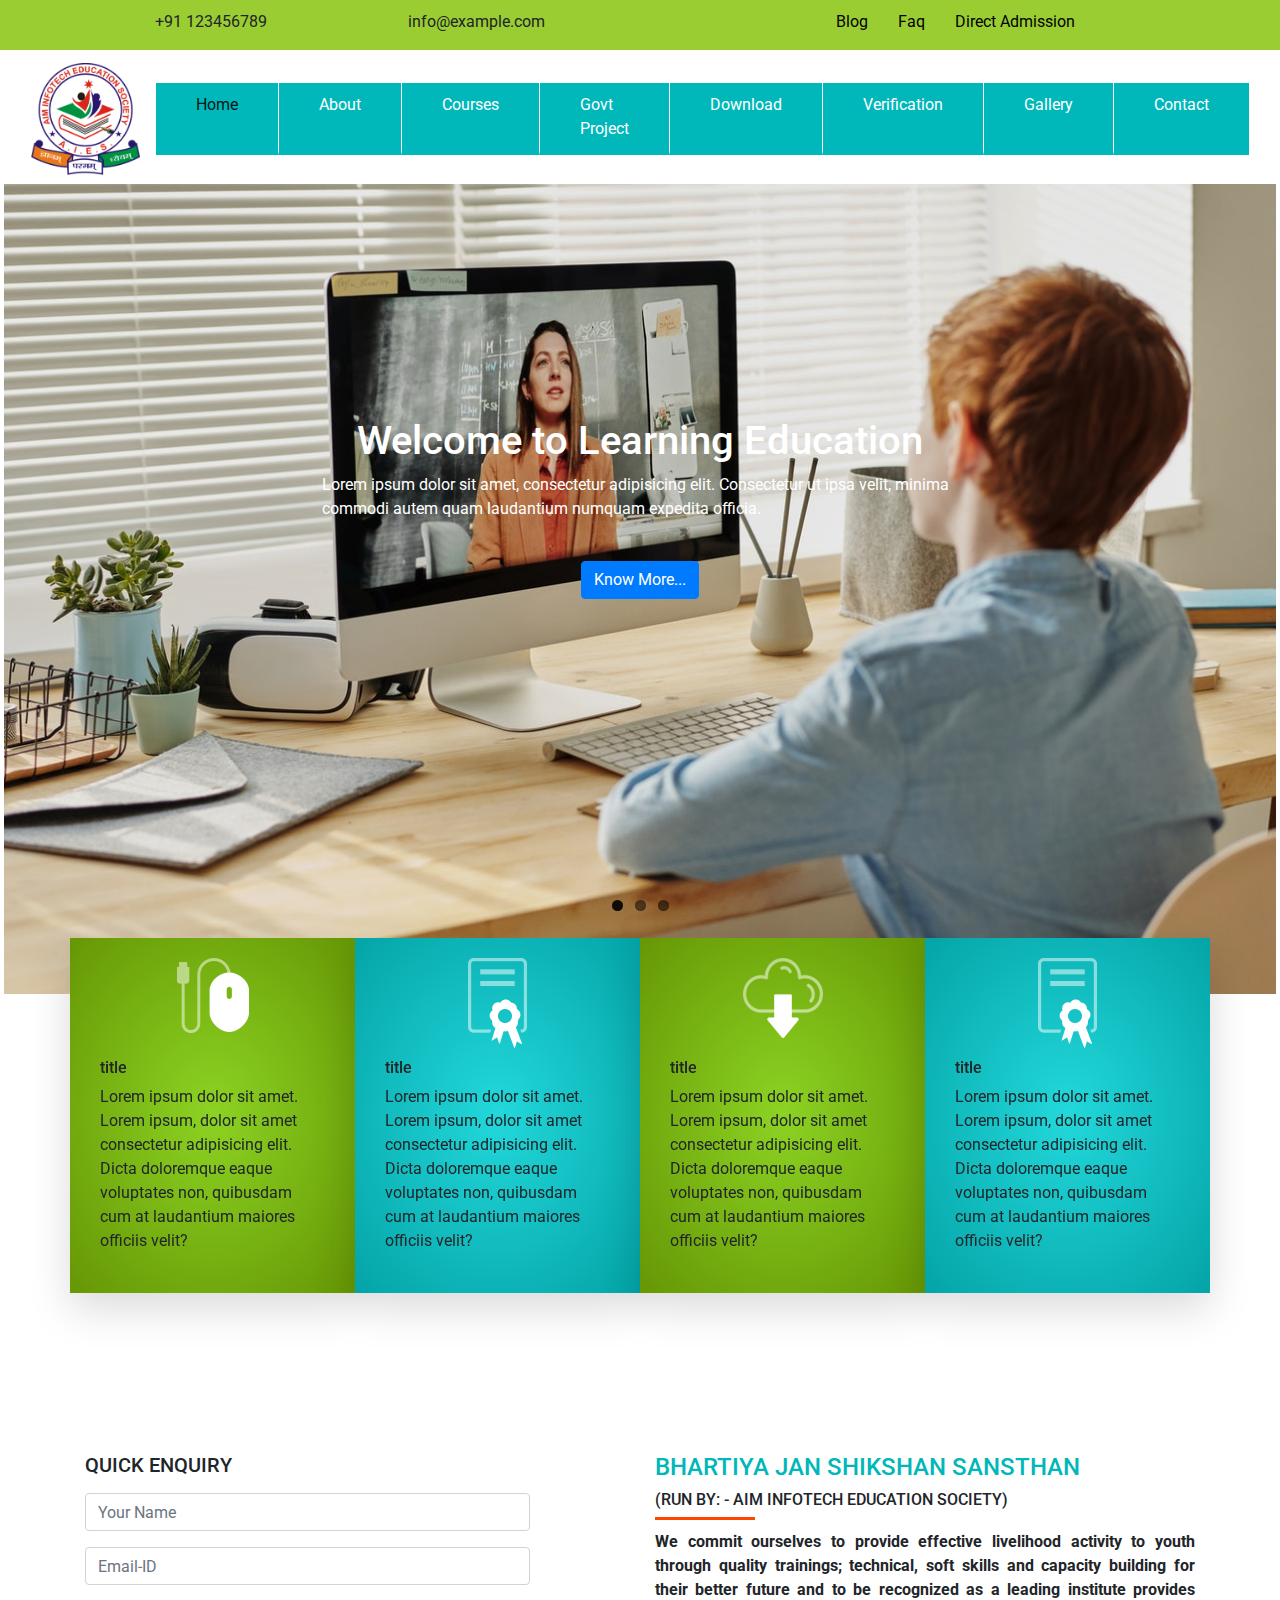
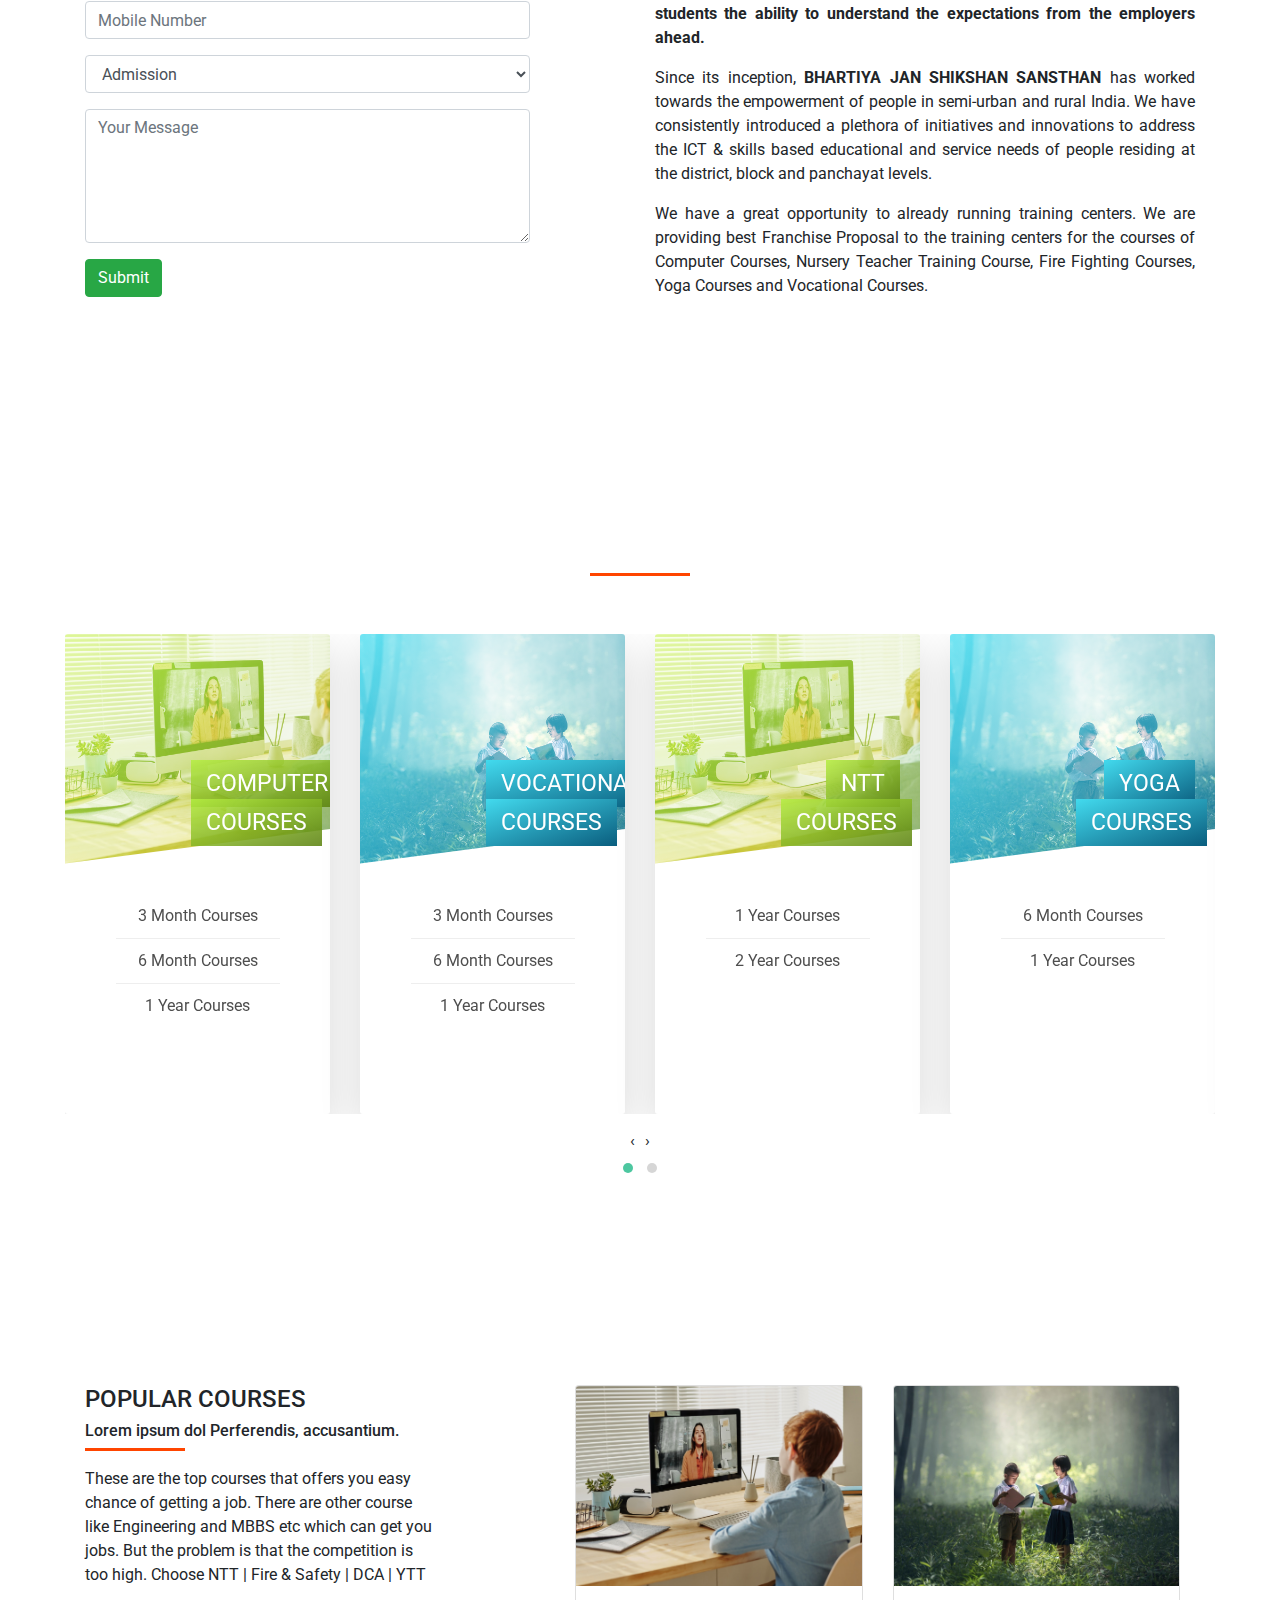
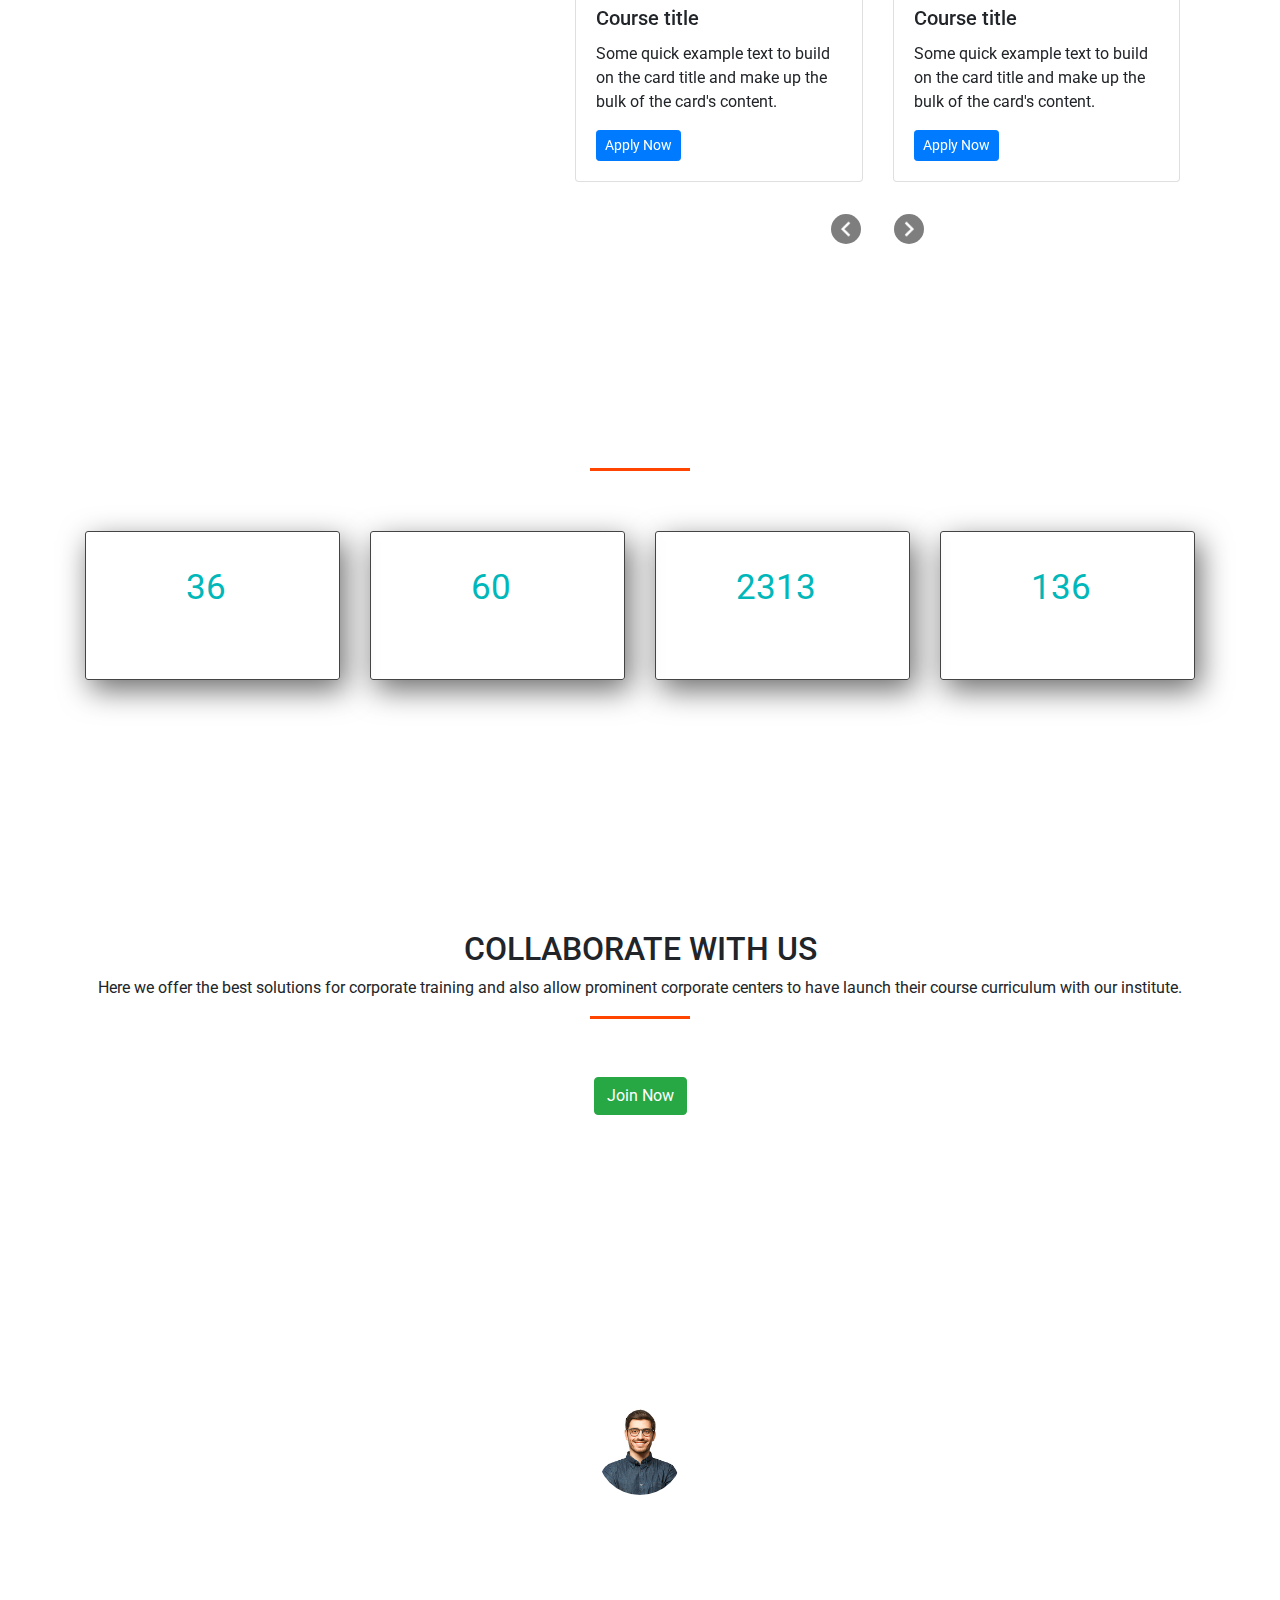
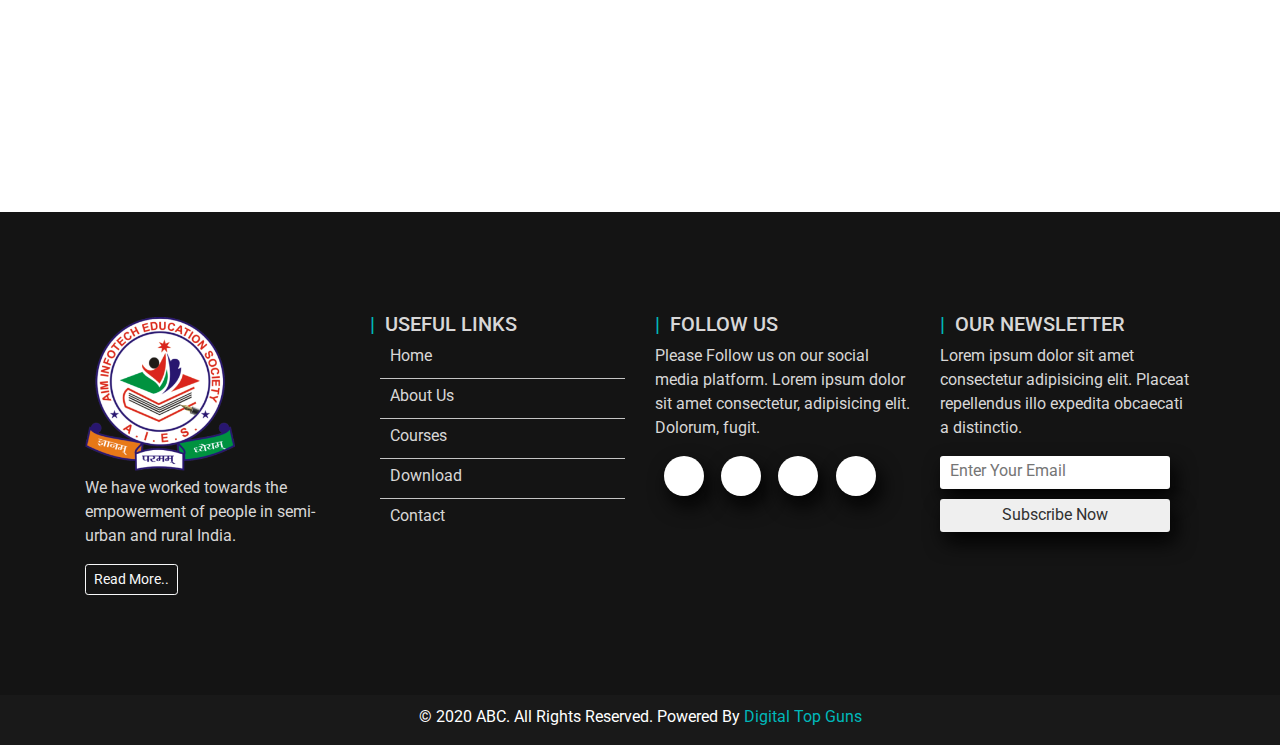
==== index.html @ edcca6ad "change file index.php to index.html" ====
<!DOCTYPE html>
<html lang="en">

<head>
    <meta charset="UTF-8">
    <meta name="viewport" content="width=device-width, initial-scale=1.0">
    <title>Education online learning</title>

    <link rel="stylesheet" href="https://cdnjs.cloudflare.com/ajax/libs/font-awesome/5.9.0/css/all.min.css" integrity="sha512-q3eWabyZPc1XTCmF+8/LuE1ozpg5xxn7iO89yfSOd5/oKvyqLngoNGsx8jq92Y8eXJ/IRxQbEC+FGSYxtk2oiw==" crossorigin="anonymous" />
    <link href="https://fonts.googleapis.com/css2?family=Roboto:wght@400;500;700&display=swap" rel="stylesheet">
    <link rel="stylesheet" href="https://stackpath.bootstrapcdn.com/bootstrap/4.5.2/css/bootstrap.min.css" integrity="sha384-JcKb8q3iqJ61gNV9KGb8thSsNjpSL0n8PARn9HuZOnIxN0hoP+VmmDGMN5t9UJ0Z" crossorigin="anonymous">
    <link rel="stylesheet" href="css/flexslider.css">
    <link rel="stylesheet" href="css/owl.carousel.min.css">
    <link rel="stylesheet" href="css/owl.theme.green.min.css">
    <link rel="stylesheet" href="css/style.css">


</head>

<body>

    <div class="container-fluid">
        <div class="row">

            <div class="top_menu">
                <div class="contact_box">
                    <div class="contact_details">
                        <h6><i class="fas fa-mobile-alt"></i></h6>
                        <p>+91 123456789</p>
                    </div>

                    <div class="contact_details">
                        <h6><i class="far fa-envelope"></i></h6>
                        <p>info@example.com</p>
                    </div>
                </div>
                <div class="right_side">
                    <ul class="top_menu_links">
                        <li class="top_menu_link"><a href="#">Blog</a></li>
                        <li class="top_menu_link"><a href="#">Faq</a></li>
                        <li class="top_menu_link"><a href="#">Direct Admission</a></li>
                        <!-- <li class="top_menu_link"><a href="#">Login</a></li> -->
                    </ul>
                </div>
            </div>
        </div>


    </div>
    <!-- 
<div class="container">

    <div class="row">
        <div class="main_menu">
            <nav class="navbar ">
                <a class="navbar-brand" href="index.php">
                    <img src="./images/logo/logo.png" width="250px" alt="logo" class="img-fluid" loading="lazy">
                </a>
            </nav>

            <div class="contact_box">
                <div class="contact_details">
                    <h6><i class="fas fa-mobile-alt"></i></h6>
                    <p>+91 123456789</p>
                </div>

                <div class="contact_details">
                    <h6><i class="far fa-envelope"></i></h6>
                    <p>info@example.com</p>
                </div>
            </div>
        </div>
    </div>
</div> -->

    <!-- nav menu start -->
    <div class="container-fluid">

        <div class="navbar-wrap">
            <nav id="navbar_top" class="navbar pb-0 navbar-expand-lg navbar-light">
                <div class="navbar_top_logo">
                    <a class="navbar-brand" href="index.html">
                        <img src="./images/logo/logo.png" width="130px" alt="logo" class="img-fluid" loading="lazy">
                    </a>
                </div>
                <button class="navbar-toggler" type="button" data-toggle="collapse" data-target="#navbarSupportedContent1" aria-controls="navbarSupportedContent" aria-expanded="false" aria-label="Toggle navigation">
                    <span class="navbar-toggler-icon"></span>
                </button>

                <div class="collapse navbar-collapse" id="navbarSupportedContent1">
                    <ul class="navbar-nav mx-auto nav_menu">
                        <li class="nav-item active">
                            <a class="nav-link" href="index.html">Home</a>
                        </li>
                        <li class="nav-item">
                            <a class="nav-link" href="about.html">About</a>
                        </li>

                        <li class="nav-item">
                            <a class="nav-link" href="#">Courses</a>
                        </li>
                        <li class="nav-item">
                            <a class="nav-link" href="#">Govt Project</a>
                        </li>
                        <li class="nav-item">
                            <a class="nav-link" href="#">Download</a>
                        </li>
                        <li class="nav-item">
                            <a class="nav-link" href="#">Verification</a>
                        </li>
                        <li class="nav-item">
                            <a class="nav-link" href="#">Gallery</a>
                        </li>
                        <li class="nav-item">
                            <a class="nav-link" href="#">Contact</a>
                        </li>


                    </ul>

                </div>
            </nav>
        </div>


    </div>
    <!-- nav menu end -->



    <!-- Slider start -->

    <div class="container-fluid">
        <div class="row">
            <div class="slider_container">
                <!-- Place somewhere in the <body> of your page -->
                <div class="flexslider">
                    <ul class="slides">
                        <li>
                            <img src="images/pic1.jpg" class="img-fluid" loading="lazy" />
                            <div class="slider_content_box">
                                <h1>Welcome to Learning Education</h1>
                                <p>Lorem ipsum dolor sit amet, consectetur adipisicing elit. Consectetur ut ipsa velit, minima commodi autem quam laudantium numquam expedita officia.</p>
                                <a href="#" class="btn btn-primary mt-4">Know More...</a>
                            </div>
                        </li>
                        <li>
                            <img src="images/pic2.jpg" class="img-fluid" loading="lazy" />
                            <div class="slider_content_box">
                                <h1>Second Slide</h1>
                                <p>Lorem ipsum dolor sit amet, consectetur adipisicing elit. Consectetur ut ipsa velit, minima commodi autem quam laudantium numquam expedita officia.</p>
                                <a href="#" class="btn btn-primary mt-4">Know More...</a>
                            </div>
                        </li>
                        <li>
                            <img src="images/pic3.jpg" class="img-fluid" loading="lazy" />
                            <div class="slider_content_box">
                                <h1>Third Slide</h1>
                                <p>Lorem ipsum dolor sit amet, consectetur adipisicing elit. Consectetur ut ipsa velit, minima commodi autem quam laudantium numquam expedita officia.</p>
                                <a href="#" class="btn btn-primary mt-4">Know More...</a>
                            </div>
                        </li>
                    </ul>
                </div>


            </div>

        </div>
    </div>

    <!-- slider end -->


    <!-- feature section start -->
    <div class="feature_section">
        <div class="container">
            <div class="row">
                <div class="col-md-3 box box-1">
                    <div class="icon"><img src="images/icon/pic-1.png" alt="" class="img-fluid" loading="lazy"></div>
                    <div class="content">
                        <h6>title</h6>
                        <p>Lorem ipsum dolor sit amet. Lorem ipsum, dolor sit amet consectetur adipisicing elit. Dicta doloremque eaque voluptates non, quibusdam cum at laudantium maiores officiis velit?</p>

                    </div>
                    <div class="button"></div>
                </div>
                <div class="col-md-3 box box-2">
                    <div class="icon"><img src="images/icon/pic-3.png" alt="" class="img-fluid" loading="lazy"></div>
                    <div class="content">
                        <h6>title</h6>
                        <p>Lorem ipsum dolor sit amet. Lorem ipsum, dolor sit amet consectetur adipisicing elit. Dicta doloremque eaque voluptates non, quibusdam cum at laudantium maiores officiis velit?</p>
                    </div>
                </div>
                <div class="col-md-3 box box-3">
                    <div class="icon"><img src="images/icon/pic-2.png" alt="" class="img-fluid" loading="lazy"></div>
                    <div class="content">
                        <h6>title</h6>
                        <p>Lorem ipsum dolor sit amet. Lorem ipsum, dolor sit amet consectetur adipisicing elit. Dicta doloremque eaque voluptates non, quibusdam cum at laudantium maiores officiis velit?</p>
                    </div>
                </div>
                <div class="col-md-3 box box-4">
                    <div class="icon"><img src="images/icon/pic-3.png" alt="" class="img-fluid" loading="lazy"></div>
                    <div class="content">
                        <h6>title</h6>
                        <p>Lorem ipsum dolor sit amet. Lorem ipsum, dolor sit amet consectetur adipisicing elit. Dicta doloremque eaque voluptates non, quibusdam cum at laudantium maiores officiis velit?</p>
                    </div>
                </div>
            </div>
        </div>

    </div>
    <!-- feature section end -->


    <!-- about section start -->
    <div class="about_section">
        <div class="container">
            <div class="row">
                <div class="col-md-5">
                    <h5 class="mb-3">QUICK ENQUIRY</h5>
                    <div>
                        <form action="#">

                            <div class="form-group">
                                <input name="" type="text" id="" class="form-control" placeholder="Your Name" />
                            </div>
                            <div class="form-group">

                                <input name="" type="email" id="" class="form-control" placeholder="Email-ID" />
                            </div>

                            <div class="form-group">

                                <input name="" type="text" id="" class="form-control" placeholder="Mobile Number" />

                            </div>

                            <div class="form-group">
                                <select name="" id="s" class="form-control">
                                    <option value="2">Admission</option>
                                    <option value="1">Franchise</option>
                                    <option value="3">Student</option>
                                    <option value="4">Placements</option>
                                    <option value="5">Others</option>

                                </select>
                            </div>
                            <!-- <div id="ContentPlaceHolder1_UpdatePanel1">

                                <div class="form-group">
                                    <select name="" class="form-control">
                                        <option selected="selected" value="--State Name--">--State Name--</option>
                                        <option value="5">Andaman and Nicobar Island</option>
                                        <option value="6">Arunachal Pradesh</option>
                                        <option value="7">Assam</option>
                                        <option value="8">Bihar</option>
                                        <option value="9">Chandigarh</option>
                                        <option value="10">Chhattisgarh</option>
                                        <option value="11">Dadra and Nagar Haveli</option>
                                        <option value="12">Daman and Diu</option>
                                        <option value="13">Delhi</option>
                                        <option value="14">Goa</option>
                                        <option value="15">Gujarat</option>
                                        <option value="16">Haryana</option>
                                        <option value="17">Himachal Pradesh</option>
                                        <option value="18">Jammu and Kashmir</option>
                                        <option value="19">Jharkhand</option>
                                        <option value="20">Karnataka</option>
                                        <option value="21">Kerala</option>
                                        <option value="22">Lakshadweep</option>
                                        <option value="23">Madhya Pradesh</option>
                                        <option value="24">Maharashtra</option>
                                        <option value="25">Manipur</option>
                                        <option value="26">Meghalaya</option>
                                        <option value="27">Mizoram</option>
                                        <option value="28">Nagaland</option>
                                        <option value="29">Orissa</option>
                                        <option value="30">Pondicherry</option>
                                        <option value="31">Punjab</option>
                                        <option value="32">Rajasthan</option>
                                        <option value="33">Andhra Pradesh</option>
                                        <option value="34">Tamil Nadu</option>
                                        <option value="35">Tripura</option>
                                        <option value="36">Uttar Pradesh</option>
                                        <option value="37">Uttarakhand</option>
                                        <option value="38">West Bengal</option>
                                        <option value="39">Sikkim</option>
                                        <option value="40">Telangana</option>
                                        <option value="41">Other</option>

                                    </select>
                                </div>


                            </div> -->
                            <!-- <div class="form-group">
                                <textarea name="" rows="2" cols="20" id="" class="form-control" placeholder="Address Detail"></textarea>
                            </div> -->
                            <div class="form-group">
                                <textarea name="" rows="5" cols="20" id="" class="form-control" placeholder="Your Message"></textarea>
                            </div>

                            <input type="submit" name="" value="Submit" class="btn btn-success" />


                        </form>

                    </div>
                </div>

                <div class="col-md-6 offset-md-1">
                    <h4 class="about__main_title">BHARTIYA JAN SHIKSHAN SANSTHAN</h4>
                    <h6>(RUN BY: - AIM INFOTECH EDUCATION SOCIETY)</h6>
                    <div class="dash"></div>
                    <p class="text-justify font-weight-bold">We commit ourselves to provide effective livelihood activity to youth through quality trainings; technical, soft skills and capacity building for their better future and to be recognized as a leading institute provides students the ability to understand the expectations from the employers ahead.</p>
                    <p class="text-justify">Since its inception,<strong> BHARTIYA JAN SHIKSHAN SANSTHAN </strong> has worked towards the empowerment of people in semi-urban and rural India. We have consistently introduced a plethora of initiatives and innovations to address the ICT & skills based educational and service needs of people residing at the district, block and panchayat levels.</p>
                    <p class="text-justify">We have a great opportunity to already running training centers. We are providing best Franchise Proposal to the training centers for the courses of Computer Courses, Nursery Teacher Training Course, Fire Fighting Courses, Yoga Courses and Vocational Courses.</p>
                </div>
            </div>
        </div>
    </div>


    <!-- about section End -->

    <!-- course section start -->


    <div class="course_section">
        <div class="container-fluid">
            <div class="row">
                <div class="col-md-12 d-flex justify-content-center align-items-center flex-column">
                    <h2 class="main__heading text-white mb-0">WHAT DO YOU WANT TO STUDY?</h2>
                    <p class="text-white mt-0">Lorem ipsum dolor sit amet consectetur adipisicing elit. Voluptatibus cupiditate ex saepe?</p>
                    <div class="dash"></div>
                </div>
            </div>

            <!-- <div class="row mt-5">
                <div class="col-md-3">
                    <div class="course_card">
                        <div class="course_card__side course_card__side--front">
                            <div class="course_card__picture course_card__picture--1">&nbsp;</div>
                            <h4 class="course_card__heading">
                                <span class="course_card__heading-span course_card__heading--1">Computer Courses</span>
                            </h4>
                            <div class="course_card__details">
                                <ul>
                                    <li>3 Month Courses</li>
                                    <li>6 Month Courses</li>
                                    <li>1 Year Courses</li>
                                </ul>
                            </div>
                        </div>
                        <div class="course_card__side course_card__side--back card_1">
                            <div class="course_card__cta">
                                <div class="course_card_price-box">
                                    <p class="course_card_price-only">Fees</p>
                                    <p class="course_card_price-value">Rs 5000</p>
                                </div>
                                <a href="#" class="btn btn-outline-light ">Know more</a>

                            </div>
                        </div>

                    </div>
                </div>

                <div class="col-md-3">
                    <div class="course_card">
                        <div class="course_card__side course_card__side--front">
                            <div class="course_card__picture course_card__picture--2">&nbsp;</div>
                            <h4 class="course_card__heading">
                                <span class="course_card__heading-span course_card__heading--2">Vocational Courses</span>
                            </h4>
                            <div class="course_card__details">
                                <ul>
                                    <li>3 Month Courses</li>
                                    <li>6 Month Courses</li>
                                    <li>1 Year Courses</li>
                                </ul>
                            </div>
                        </div>
                        <div class="course_card__side course_card__side--back card_2">
                            <div class="course_card__cta">
                                <div class="course_card_price-box">
                                    <p class="course_card_price-only">Fees</p>
                                    <p class="course_card_price-value">Rs 6000</p>
                                </div>

                                <a href="#" class="btn btn-outline-light ">Know more</a>
                            </div>
                        </div>

                    </div>
                </div>


                <div class="col-md-3">
                    <div class="course_card">
                        <div class="course_card__side course_card__side--front">
                            <div class="course_card__picture course_card__picture--1">&nbsp;</div>
                            <h4 class="course_card__heading">
                                <span class="course_card__heading-span course_card__heading--1">NTT Courses</span>
                            </h4>
                            <div class="course_card__details">
                                <ul>
                                    <li>1 Year Courses</li>
                                    <li>2 Year Courses</li>
                                </ul>
                            </div>
                        </div>
                        <div class="course_card__side course_card__side--back card_1">
                            <div class="course_card__cta">
                                <div class="course_card_price-box">
                                    <p class="course_card_price-only">Fees</p>
                                    <p class="course_card_price-value">Rs 15000</p>
                                </div>

                                <a href="#" class="btn btn-outline-light ">Know more</a>
                            </div>
                        </div>

                    </div>
                </div>



                <div class="col-md-3">
                    <div class="course_card">
                        <div class="course_card__side course_card__side--front">
                            <div class="course_card__picture course_card__picture--2">&nbsp;</div>
                            <h4 class="course_card__heading">
                                <span class="course_card__heading-span course_card__heading--2">Yoga Courses</span>
                            </h4>
                            <div class="course_card__details">
                                <ul>
                                    <li>6 Month Courses</li>
                                    <li>1 Year Courses</li>
                                </ul>
                            </div>
                        </div>
                        <div class="course_card__side course_card__side--back card_2">
                            <div class="course_card__cta">
                                <div class="course_card_price-box">
                                    <p class="course_card_price-only">Fees</p>
                                    <p class="course_card_price-value">Rs 25000</p>
                                </div>

                                <a href="#" class="btn btn-outline-light ">Know more</a>
                            </div>
                        </div>

                    </div>
                </div>
            </div> -->

            <div class="owl-carousel owl-theme mt-5">
                <div class="course_card item">
                    <div class="course_card__side course_card__side--front">
                        <div class="course_card__picture course_card__picture--1">&nbsp;</div>
                        <h4 class="course_card__heading">
                            <span class="course_card__heading-span course_card__heading--1">Computer Courses</span>
                        </h4>
                        <div class="course_card__details">
                            <ul>
                                <li>3 Month Courses</li>
                                <li>6 Month Courses</li>
                                <li>1 Year Courses</li>
                            </ul>
                        </div>
                    </div>
                    <div class="course_card__side course_card__side--back card_1">
                        <div class="course_card__cta">
                            <div class="course_card_price-box">
                                <p class="course_card_price-only">Fees</p>
                                <p class="course_card_price-value">Rs 5000</p>
                            </div>
                            <a href="#" class="btn btn-outline-light ">Know more</a>

                        </div>
                    </div>

                </div>
                <div class="course_card item">
                    <div class="course_card__side course_card__side--front">
                        <div class="course_card__picture course_card__picture--2">&nbsp;</div>
                        <h4 class="course_card__heading">
                            <span class="course_card__heading-span course_card__heading--2">Vocational Courses</span>
                        </h4>
                        <div class="course_card__details">
                            <ul>
                                <li>3 Month Courses</li>
                                <li>6 Month Courses</li>
                                <li>1 Year Courses</li>
                            </ul>
                        </div>
                    </div>
                    <div class="course_card__side course_card__side--back card_2">
                        <div class="course_card__cta">
                            <div class="course_card_price-box">
                                <p class="course_card_price-only">Fees</p>
                                <p class="course_card_price-value">Rs 6000</p>
                            </div>

                            <a href="#" class="btn btn-outline-light ">Know more</a>
                        </div>
                    </div>

                </div>

                <div class="course_card item">
                    <div class="course_card__side course_card__side--front">
                        <div class="course_card__picture course_card__picture--1">&nbsp;</div>
                        <h4 class="course_card__heading">
                            <span class="course_card__heading-span course_card__heading--1">NTT Courses</span>
                        </h4>
                        <div class="course_card__details">
                            <ul>
                                <li>1 Year Courses</li>
                                <li>2 Year Courses</li>
                            </ul>
                        </div>
                    </div>
                    <div class="course_card__side course_card__side--back card_1">
                        <div class="course_card__cta">
                            <div class="course_card_price-box">
                                <p class="course_card_price-only">Fees</p>
                                <p class="course_card_price-value">Rs 15000</p>
                            </div>

                            <a href="#" class="btn btn-outline-light ">Know more</a>
                        </div>
                    </div>

                </div>



                <div class="course_card item">
                    <div class="course_card__side course_card__side--front">
                        <div class="course_card__picture course_card__picture--2">&nbsp;</div>
                        <h4 class="course_card__heading">
                            <span class="course_card__heading-span course_card__heading--2">Yoga Courses</span>
                        </h4>
                        <div class="course_card__details">
                            <ul>
                                <li>6 Month Courses</li>
                                <li>1 Year Courses</li>
                            </ul>
                        </div>
                    </div>
                    <div class="course_card__side course_card__side--back card_2">
                        <div class="course_card__cta">
                            <div class="course_card_price-box">
                                <p class="course_card_price-only">Fees</p>
                                <p class="course_card_price-value">Rs 25000</p>
                            </div>

                            <a href="#" class="btn btn-outline-light ">Know more</a>
                        </div>
                    </div>

                </div>

                <div class="course_card item">
                    <div class="course_card__side course_card__side--front">
                        <div class="course_card__picture course_card__picture--1">&nbsp;</div>
                        <h4 class="course_card__heading">
                            <span class="course_card__heading-span course_card__heading--1">fire & Safety Courses</span>
                        </h4>
                        <div class="course_card__details">
                            <ul>
                                <li>6 Month Courses</li>
                                <li>1 Year Courses</li>
                            </ul>
                        </div>
                    </div>
                    <div class="course_card__side course_card__side--back card_1">
                        <div class="course_card__cta">
                            <div class="course_card_price-box">
                                <p class="course_card_price-only">Fees</p>
                                <p class="course_card_price-value">Rs 15000</p>
                            </div>

                            <a href="#" class="btn btn-outline-light ">Know more</a>
                        </div>
                    </div>

                </div>
            </div>
        </div>



    </div>
    </div>
    <!-- course section End -->



    <div class="popular_courses_section">

        <div class="container">
            <div class="row">
                <div class="col-md-4">
                    <h4 class="popular_courses_title mb-2">POPULAR COURSES</h4>
                    <h6 class="popular_courses_sub_heading">Lorem ipsum dol Perferendis, accusantium.</h6>
                    <div class="dash"></div>
                    <p class="poular_courses_description mt-3">These are the top courses that offers you easy chance of getting a job. There are other course like Engineering and MBBS etc which can get you jobs. But the problem is that the competition is too high. Choose NTT | Fire & Safety | DCA | YTT</p>
                </div>

                <div class="col-md-7 offset-md-1">
                    <div id="carouselExampleCaptions" class="carousel slide" data-ride="carousel">
                        <ol class="carousel-indicators">
                            <li data-target="#carouselExampleCaptions" data-slide-to="0" class="active"></li>
                            <li data-target="#carouselExampleCaptions" data-slide-to="1"></li>
                            <li data-target="#carouselExampleCaptions" data-slide-to="2"></li>
                        </ol>
                        <div class="carousel-inner">
                            <div class="carousel-item active">


                                <div class="container">
                                    <div class="row">
                                        <div class="col-md-6">
                                            <div class="card">
                                                <img src="images/pic1.jpg" class="card-img-top" alt="...">
                                                <div class="card-body">
                                                    <h5 class="card-title">Course title</h5>
                                                    <p class="card-text">Some quick example text to build on the card title and make up the bulk of the card's content.</p>
                                                    <a href="#" class="btn btn-primary btn-sm">Apply Now</a>
                                                </div>
                                            </div>
                                        </div>
                                        <div class="col-md-6">
                                            <div class="card">
                                                <img src="images/pic2.jpg" class="card-img-top" alt="...">
                                                <div class="card-body">
                                                    <h5 class="card-title">Course title</h5>
                                                    <p class="card-text">Some quick example text to build on the card title and make up the bulk of the card's content.</p>
                                                    <a href="#" class="btn btn-primary btn-sm">Apply Now</a>
                                                </div>
                                            </div>
                                        </div>
                                    </div>
                                </div>
                            </div>
                            <div class="carousel-item">
                                <div class="container">
                                    <div class="row">
                                        <div class="col-md-6">
                                            <div class="card">
                                                <img src="images/pic3.jpg" class="card-img-top" alt="...">
                                                <div class="card-body">
                                                    <h5 class="card-title">Course title</h5>
                                                    <p class="card-text">Some quick example text to build on the card title and make up the bulk of the card's content.</p>
                                                    <a href="#" class="btn btn-primary btn-sm">Apply Now</a>
                                                </div>
                                            </div>
                                        </div>
                                        <div class="col-md-6">
                                            <div class="card">
                                                <img src="images/pic4.jpg" class="card-img-top" alt="...">
                                                <div class="card-body">
                                                    <h5 class="card-title">Course title</h5>
                                                    <p class="card-text">Some quick example text to build on the card title and make up the bulk of the card's content.</p>
                                                    <a href="#" class="btn btn-primary btn-sm">Apply Now</a>
                                                </div>
                                            </div>
                                        </div>
                                    </div>
                                </div>
                            </div>
                            <div class="carousel-item">
                                <div class="container">
                                    <div class="row">
                                        <div class="col-md-6">
                                            <div class="card">
                                                <img src="images/pic5.jpg" class="card-img-top" alt="...">
                                                <div class="card-body">
                                                    <h5 class="card-title">Course title</h5>
                                                    <p class="card-text">Some quick example text to build on the card title and make up the bulk of the card's content.</p>
                                                    <a href="#" class="btn btn-primary btn-sm">Apply Now</a>
                                                </div>
                                            </div>
                                        </div>
                                        <div class="col-md-6">
                                            <div class="card">
                                                <img src="images/pic2.jpg" class="card-img-top" alt="...">
                                                <div class="card-body">
                                                    <h5 class="card-title">Course title</h5>
                                                    <p class="card-text">Some quick example text to build on the card title and make up the bulk of the card's content.</p>
                                                    <a href="#" class="btn btn-primary btn-sm">Apply Now</a>
                                                </div>
                                            </div>
                                        </div>
                                    </div>
                                </div>
                            </div>
                        </div>
                        <a class="carousel-control-prev" href="#carouselExampleCaptions" role="button" data-slide="prev">
                            <span class="carousel-control-prev-icon" aria-hidden="true"></span>
                            <span class="sr-only">Previous</span>
                        </a>
                        <a class="carousel-control-next" href="#carouselExampleCaptions" role="button" data-slide="next">
                            <span class="carousel-control-next-icon" aria-hidden="true"></span>
                            <span class="sr-only">Next</span>
                        </a>
                    </div>
                </div>
            </div>
        </div>
    </div>


    <div class="achievements_section">
        <div class="container">
            <div class="row">
                <div class="col-md-12">
                    <div class="achievements_title_box">
                        <h2 class="achievements_title">ACHIEVEMENTS</h2>
                        <p class="achievements_sub_heading">Lorem ipsum dolor sit amet consectetur, adipisicing elit. Harum, fugit.</p>
                        <div class="dash"></div>
                    </div>
                </div>
            </div>

            <div class="achievement_stats_box">
                <div class="row d-flex justify-content-center">
                    <div class="col-md-3">
                        <div class="achievements_stat_box">
                            <div class="stat_value_box">
                                <span class="stat_value counter"> 36</span><span> +</span>
                            </div>
                            <h6>Teachers</h6>
                        </div>
                    </div>
                    <div class="col-md-3">
                        <div class="achievements_stat_box">
                            <div class="stat_value_box">
                                <span class="stat_value counter"> 60</span><span> +</span>
                            </div>
                            <h6>Courses</h6>
                        </div>
                    </div>
                    <div class="col-md-3">
                        <div class="achievements_stat_box">
                            <div class="stat_value_box">
                                <span class="stat_value counter"> 2313</span><span> +</span>
                            </div>
                            <h6>Students</h6>
                        </div>
                    </div>
                    <div class="col-md-3">
                        <div class="achievements_stat_box">
                            <div class="stat_value_box">
                                <span class="stat_value counter"> 136</span><span> +</span>
                            </div>
                            <h6>Affiliation Centres</h6>
                        </div>
                    </div>
                </div>
            </div>
        </div>
    </div>

    <!-- message section start -->
    <div class="message_section">
        <div class="container-flud">
            <div class="row">
                <div class="col-md-12">
                    <div class="message_content d-flex flex-column align-items-center justify-content-center">
                        <h2>COLLABORATE WITH US</h2>
                        <p>Here we offer the best solutions for corporate training and also allow prominent corporate centers to have launch their course curriculum with our institute.</p>
                        <div class="dash"></div>
                        <a href="#" class="btn btn-success mt-5">Join Now</a>
                    </div>

                </div>
            </div>
        </div>
    </div>
    <!-- message section End -->


    <div class="testimonial_section">
        <div class="container-fluid">
            <div class="row">
                <div class="col-md-12">
                    <div class="testimonial_title">
                        <h2>WHAT STUDENT SAYS</h2>
                        <p>Lorem ipsum, dolor sit amet consectetur adipisicing elit. Culpa architecto veritatis assumenda?</p>
                    </div>
                </div>
            </div>
            <div class="row">
                <div class="col-md-12">
                    <div id="carouselExampleCaptions2" class="carousel slide" data-ride="carousel">
                        <ol class="carousel-indicators">
                            <li data-target="#carouselExampleCaptions2" data-slide-to="0" class="active"></li>
                            <li data-target="#carouselExampleCaptions2" data-slide-to="1"></li>
                            <li data-target="#carouselExampleCaptions2" data-slide-to="2"></li>
                        </ol>
                        <div class="carousel-inner text-center">
                            <div class="carousel-item active">
                                <div class="testimonial_img">
                                    <img src="images/testimonial/pic-1.jpg" class="center-block img-fluid" alt="...">

                                </div>
                                <div class="testimonial_person_detail">
                                    <h4>Daniel Grover</h4>
                                    <h6>Student</h6>
                                </div>

                                <p class="testimonial_mgs">Lorem ipsum dolor, sit amet consectetur adipisicing elit. Dignissimos illum repellendus est laborum sapiente. Adipisci atque ipsa ab ullam! Fugiat.</p>

                            </div>
                            <div class="carousel-item">
                                <div class="testimonial_img">
                                    <img src="images/testimonial/pic-2.jpg" class="center-block img-fluid" alt="...">

                                </div>
                                <div class="testimonial_person_detail">
                                    <h4>Daniel Grover</h4>
                                    <h6>Student</h6>
                                </div>

                                <p class="testimonial_mgs">Lorem ipsum dolor, sit amet consectetur adipisicing elit. Dignissimos illum repellendus est laborum sapiente. Adipisci atque ipsa ab ullam! Fugiat.</p>

                            </div>
                            <div class="carousel-item">
                                <div class="testimonial_img">
                                    <img src="images/testimonial/pic-3.jpg" class="center-block img-fluid" alt="...">

                                </div>
                                <div class="testimonial_person_detail">
                                    <h4>Daniel Grover</h4>
                                    <h6>Student</h6>
                                </div>
                                <p class="testimonial_mgs">Lorem ipsum dolor, sit amet consectetur adipisicing elit. Dignissimos illum repellendus est laborum sapiente. Adipisci atque ipsa ab ullam! Fugiat.</p>

                            </div>
                        </div>
                        <a class="carousel-control-prev" href="#carouselExampleCaptions2" role="button" data-slide="prev">
                            <span class="carousel-control-prev-icon" aria-hidden="true"></span>
                            <span class="sr-only">Previous</span>
                        </a>
                        <a class="carousel-control-next" href="#carouselExampleCaptions2" role="button" data-slide="next">
                            <span class="carousel-control-next-icon" aria-hidden="true"></span>
                            <span class="sr-only">Next</span>
                        </a>
                    </div>
                </div>
            </div>
        </div>
    </div>

    <div class="social-links_section">
        <nav class="social-nav">
            <div class="nav-toggler"><i class="fas fa-bars"></i></div>
            <a href="#" class="icon-link facebook"><i class="fab fa-facebook-f"></i></a>
            <a href="#" class="icon-link twitter"><i class="fab fa-twitter"></i></a>
            <a href="#" class="icon-link pinterest"><i class="fab fa-pinterest"></i></a>
            <a href="#" class="icon-link youtube"><i class="fab fa-youtube"></i></a>
            <a href="#" class="icon-link linkedin"><i class="fab fa-linkedin-in"></i></a>
        </nav>
    </div>

    <!-- footer section start -->
    <div class="footer_section">
        <div class="container">
            <div class="row">
                <div class="col-md-3">
                    <div class="footer_logo">
                        <a class="navbar-brand" href="index.html">
                            <img src="./images/logo/logo.png" width="150px" alt="" class="img-fluid" loading="lazy">
                        </a>
                    </div>

                    <div class="footer_content">
                        <p>We have worked towards the empowerment of people in semi-urban and rural India.</p>
                        <a href="#" class="btn btn-outline-light btn-sm">Read More..</a>
                    </div>

                </div>

                <div class="col-md-3">
                    <h5 class="footer_title">Useful Links</h5>
                    <ul class="footer_useful_links">
                        <li class="footer_useful_link"><a href="#">Home</a></li>
                        <li class="footer_useful_link"><a href="#">About Us</a></li>
                        <li class="footer_useful_link"><a href="#">Courses</a></li>
                        <li class="footer_useful_link"><a href="#">Download</a></li>
                        <li class="footer_useful_link"><a href="#">Contact</a></li>
                    </ul>
                </div>

                <div class="col-md-3">
                    <h5 class="footer_title">Follow Us</h5>
                    <p>Please Follow us on our social media platform. Lorem ipsum dolor sit amet consectetur, adipisicing elit. Dolorum, fugit.</p>
                    <div class="footer_social_links">
                        <a href="#"><i class="fab fa-facebook-f"></i></a>
                        <a href="#"><i class="fab fa-twitter"></i></a>
                        <a href="#"><i class="fab fa-pinterest"></i></a>
                        <a href="#"><i class="fab fa-instagram"></i></a>
                    </div>
                </div>

                <div class="col-md-3">
                    <h5 class="footer_title">Our Newsletter</h5>
                    <p>Lorem ipsum dolor sit amet consectetur adipisicing elit. Placeat repellendus illo expedita obcaecati a distinctio.</p>
                    <div class="footer_subscribe_form">
                        <form action="">
                            <input type="email" class="input_field" name="" id="" placeholder="Enter Your Email">
                            <input type="button" class="submit_btn" value="Subscribe Now">
                        </form>
                    </div>
                </div>

            </div>


        </div>
    </div>

    <div class="footer_note">
        <div class="container">
            <div class="row">
                <div class="col-md-12 text-center ">
                    <p>© 2020 ABC. All Rights Reserved. Powered By <a href="https://digitaltopguns.com/">Digital Top Guns</a></p>
                </div>
            </div>
        </div>
    </div>
    <!-- footer section End -->


    <!-- <script src="https://code.jquery.com/jquery-1.12.0.min.js"></script> -->
    <script src="http://ajax.googleapis.com/ajax/libs/jquery/1.10.2/jquery.min.js"></script>
    <!-- <script src="https://code.jquery.com/jquery-3.5.1.slim.min.js"></script> -->
    <script src="https://cdn.jsdelivr.net/npm/popper.js@1.16.1/dist/umd/popper.min.js" integrity="sha384-9/reFTGAW83EW2RDu2S0VKaIzap3H66lZH81PoYlFhbGU+6BZp6G7niu735Sk7lN" crossorigin="anonymous"></script>
    <script src="https://stackpath.bootstrapcdn.com/bootstrap/4.5.2/js/bootstrap.min.js" integrity="sha384-B4gt1jrGC7Jh4AgTPSdUtOBvfO8shuf57BaghqFfPlYxofvL8/KUEfYiJOMMV+rV" crossorigin="anonymous"></script>

    <script src="js/jquery.flexslider-min.js"></script>


    <script src="js/jquery.waypoints.min.js"></script>
    <script src="js/jquery.counterup.min.js"></script>

    <script src="js/owl.carousel.min.js"></script>
    <script src="js/main.js"></script>



</body>

</html>
---- css/style.css ----
* {
  margin: 0;
  padding: 0;
  box-sizing: border-box;
}

body {
  width: 100vw;
  /* overflow: hidden; */
  overflow-x: hidden;
  font-family: "Roboto", sans-serif;
  margin: 0 auto;
}

/* top Menu */

.top_menu {
  background-color: yellowgreen;
  width: 100vw;
  display: flex;
  justify-content: space-around;
  align-items: center;
  padding-top: 10px;
}

.top_menu .top_menu_links {
  list-style: none;

  margin-right: 30px;
  display: flex;
  align-items: center;
}

.top_menu .top_menu_links .top_menu_link {
  margin-right: 30px;
  /* padding-top: 10px; */
}

.top_menu .top_menu_links .top_menu_link a {
  color: #020202;
  font-size: 16px;
}
.main_menu {
  width: 100%;
  display: flex;
  justify-content: space-between;
  align-items: center;
}
.contact_box {
  display: flex;
  justify-content: space-between;
  align-items: center;
  width: 400px;
  /* padding-top: 10px; */
}

.contact_box .contact_details {
  display: flex;
  /* align-items: center; */
}

.contact_box .contact_details h6 {
  margin-right: 10px;
}

.contact_box .contact_details h6 i {
  font-size: 20px;
}

.nav_menu li {
  background-color: #00b7b9;
  border-bottom: 4px solid transparent;
  transition: all 0.5s ease;
}
.nav_menu li:hover {
  /* border-bottom: 4px solid olivedrab; */
  border-bottom: 4px solid orange;
}

.nav_menu .nav-item .nav-link {
  padding: 10px 40px;
  color: #fff;
}

.nav_menu li:not(:last-of-type) {
  border-right: 1px solid #fff;
}
.navbar-brand_hide {
  display: none;
}
.navbar-brand_show {
  display: block;
  background-color: #00b7b9;
}

.fixed-top.navbar {
  padding: 0px;
  z-index: 9999;
  width: 100%;
}

.slider_container {
  width: 100%;
  /* position: relative; */
}

.slider_container .slides li img {
  object-fit: cover;
}

.flexslider .slides img {
  object-fit: cover;
  height: 90vh;
}

.flex-control-nav {
  z-index: 111;
  bottom: 70px;
}

.flexslider {
  margin-bottom: 0px;
  position: relative;
}

.slider_content_box {
  position: absolute;
  top: 40%;
  left: 50%;
  transform: translate(-50%, -50%);

  color: #fff;
  display: flex;
  flex-direction: column;
  align-items: center;
}

/* about section style start */

.about__main_title {
  color: #00b7b9;
}

/* about section style start */

.feature_section {
  position: relative;
  top: -60px;
  left: 0;
  z-index: 1111;
}

.box {
  padding: 20px 30px;
  display: flex;
  flex-direction: column;
  align-items: center;
  border-bottom: 4px solid transparent;
  transition: all 0.3s ease;
  box-shadow: 0px 15px 40px rgba(0, 0, 0, 0.15);
}

.box:hover {
  border-bottom: 4px solid orange;
}

.box .icon {
  height: 70px;
  margin-bottom: 30px;
}
.box-1,
.box-3 {
  /* background-color: yellowgreen; */
  background-image: radial-gradient(rgb(140, 211, 35), rgb(102, 151, 5));
}

.box-2,
.box-4 {
  /* background-color: #00b7b9; */
  background-image: radial-gradient(#22d8db, #04a4a7);
}

.course_card {
  perspective: 1500px;
  -moz-perspective: 1500px;
  position: relative;
  width: 100%;
  height: 480px;
}

.course_card__side {
  color: #fff;
  font-size: 2rem;
  height: 480px;
  transition: all 0.8s ease;
  position: absolute;
  top: 0;
  left: 0;
  backface-visibility: hidden;
  width: 100%;
  border-radius: 3px;
  overflow: hidden;
  box-shadow: 0 15px 40px rgba(0, 0, 0, 0.15);
}

.course_card__side--front {
  background-color: #fff;
  width: 100%;
  color: rgb(78, 78, 78);
}

.course_card__side--back {
  /* background-color: yellowgreen; */
  transform: rotateY(180deg);
  width: 100%;
}

.card_1 {
  background-image: linear-gradient(
    to right bottom,
    rgb(181, 238, 66),
    rgb(87, 126, 10)
  );

  display: flex;
  flex-direction: column;
  justify-content: center;
  align-items: center;
}
.card_2 {
  background-image: linear-gradient(
    to right bottom,
    rgb(66, 218, 238),
    rgb(10, 93, 126)
  );

  display: flex;
  flex-direction: column;
  justify-content: center;
  align-items: center;
}

.course_card:hover .course_card__side--front {
  transform: rotateY(-180deg);
}

.course_card:hover .course_card__side--back {
  transform: rotateY(0);
}

.course_card__picture {
  background-size: cover;
  height: 230px;
  background-blend-mode: screen;
  clip-path: polygon(0 0, 100% 0, 100% 85%, 0% 100%);
}
.course_card__picture--1 {
  background-image: linear-gradient(
      to right bottom,
      rgb(181, 238, 66),
      rgb(87, 126, 10)
    ),
    url(../images/pic1.jpg);
}

.course_card__picture--2 {
  background-image: linear-gradient(
      to right bottom,
      rgb(66, 218, 238),
      rgb(10, 93, 126)
    ),
    url(../images/pic2.jpg);
}

.course_card__heading {
  font-size: 23px;
  font-weight: 400;
  text-transform: uppercase;
  color: #fff;
  position: absolute;
  top: 130px;
  right: 20px;
  text-align: right;
  width: 45%;
}

.course_card__details {
  padding: 30px;
  margin-bottom: 30px;
}

.course_card__details ul {
  list-style: none;
  width: 80%;
  margin: 0 auto;
}

.course_card__details ul li {
  text-align: center;
  font-size: 16px;
  padding: 10px;
}

.course_card__details ul li:not(:last-of-type) {
  border-bottom: 1px solid #eee;
}
.course_card__heading-span {
  padding: 10px 15px;
  box-decoration-break: clone;
  -webkit-box-decoration-break: clone;
  line-height: 1.7;
}

.course_card__heading--1 {
  background-image: linear-gradient(
    to right bottom,
    rgba(181, 238, 66, 0.85),
    rgba(87, 126, 10, 0.85)
  );
}

.course_card__heading--2 {
  background-image: linear-gradient(
    to right bottom,
    rgb(66, 218, 238),
    rgb(10, 93, 126)
  );
}

/* course card backside start */

.course_card__cta {
  display: flex;
  flex-direction: column;
  justify-content: center;
  align-items: center;
}

.course_card__cta .course_card_price-box {
  display: flex;
  flex-direction: column;
  justify-content: center;
  align-items: center;
}

.course_card_price-value {
  font-weight: normal;
  font-size: 30px;
}

/* course card backside End */

.dash {
  width: 100px;
  height: 3px;
  background-color: orangered;
  margin-bottom: 10px;
}

.main__heading {
  text-align: center;
  margin-bottom: 30px;
}

.course_section {
  margin: 50px 0px;
  padding: 80px 50px 100px 50px;
  background-image: linear-gradient(
      to right,
      rgba(0, 0, 0, 0.8),
      rgba(0, 0, 0, 0.6)
    ),
    url(../images/pic3.jpg);
  background-position: center;
  background-repeat: no-repeat;
  background-size: cover;
  background-attachment: fixed;
}

/* popular course style start */
.popular_courses_section {
  margin: 100px 0px;
}

.popular_courses_section .card-img-top {
  min-height: 200px;
}
.popular_courses_section .carousel-indicators {
  display: none;
}

.popular_courses_section .carousel-control-prev,
.popular_courses_section .carousel-control-next {
  top: 112%;
  width: 90%;
}

.popular_courses_section .carousel-control-prev-icon {
  background-image: url(../images/popular_course/arrow_left.png);
}

.popular_courses_section .carousel-control-next-icon {
  background-image: url(../images/popular_course/arrow_right.png);
}

.popular_courses_section .carousel-control-next-icon,
.popular_courses_section .carousel-control-prev-icon {
  background-color: rgb(0, 0, 0);
  border-radius: 50%;
  padding: 15px;
}

/* popular course style End */

/* achievements style start */

.achievements_section {
  background-image: linear-gradient(
      to right bottom,
      rgba(0, 0, 0, 0.8),
      rgba(0, 0, 0, 0.9)
    ),
    url(../images/achievements/pic-1.jpg);
  color: #fff;
  padding: 100px 20px 150px 20px;
  background-position: center;
  background-size: cover;
  background-attachment: fixed;
  margin: 50px 0;
}

.achievements_title_box {
  display: flex;
  flex-direction: column;
  justify-content: center;
  align-items: center;
}

.achievement_stats_box {
  margin-top: 50px;
}

.achievement_stats_box .achievements_stat_box {
  display: flex;
  flex-direction: column;
  justify-content: center;
  align-items: center;
  border: 1px solid #444444;
  padding: 30px 0;
  border-radius: 3px;
  box-shadow: 5px 10px 30px #02020294;
}

.stat_value_box .stat_value {
  color: #00b7b9;
}

.stat_value_box span:last-of-type {
  font-size: 16px;
}

.achievement_stats_box .achievements_stat_box .stat_value {
  font-size: 35px;
}

.achievements_stat_box h6 {
  font-size: 22px;
}

/* achievements style end */

/* message section start */

.message_section {
  margin: 100px 0px;
}

/* message section End */

/* testimonials style start */
.testimonial_section {
  margin: 100px 0px 0px 0px;
  background-image: linear-gradient(
      to right bottom,
      rgba(20, 131, 146, 0.853),
      rgba(4, 66, 90, 0.953)
    ),
    url(../images/testimonial/testimonial_bg.jpg);
  background-position: center;
  background-size: cover;
  background-attachment: fixed;
  color: #fff;
  padding: 80px 20px 60px 20px;
}

.testimonial_title {
  display: flex;
  flex-direction: column;
  justify-content: center;
  align-items: center;
  margin-bottom: 20px;
}
.testimonial_img {
  display: flex;
  justify-content: center;
  align-items: center;
  object-fit: cover;
  margin-bottom: 10px;
}
.testimonial_img img {
  width: 100px;
  height: 100px;
  border: 2px solid #fff;
  padding: 5px;
  border-radius: 100%;
  object-fit: cover;
}

.testimonial_section .carousel-item {
  margin-bottom: 60px;
}
.testimonial_person_detail {
  line-height: 1;
}

.testimonial_section .carousel-item h6 {
  font-weight: normal;
}

.testimonial_section .carousel-item .testimonial_mgs {
  margin: 50px 10px;
}

/* testimonials style End */

/* social link fixed style start*/
.social-nav {
  position: fixed;
  top: 50%;
  left: -1.7rem;
  transform: translateY(-50%);
  z-index: 9999;
  transition: all 0.5s;
  display: none;
}
.social-nav.active {
  left: 0;
}

.enable {
  display: block;
}

.nav-toggler {
  position: absolute;
  top: 0;
  right: -2rem;
  height: 2rem;
  width: 2rem;
  font-size: 1rem;
  cursor: pointer;
  background-color: #3b5998;
  display: flex;
  color: #fff;
}
.social-nav a {
  text-decoration: none;
}
.icon-link {
  display: flex;
  width: 2rem;
  height: 2rem;
  text-decoration: none;
  color: #fff;
  font-size: 1rem;
  transition: all 0.5s;
}

.nav-toggler i,
.icon-link i {
  margin: auto;
}

.icon-link.facebook {
  background-color: #3b5998;
}

.icon-link.twitter {
  background-color: #1da1f2;
}

.icon-link.pinterest {
  background-color: #bd081c;
}
.icon-link.youtube {
  background-color: #ff0000;
}
.icon-link.linkedin {
  background-color: #007bb5;
}

.icon-link:hover {
  background-color: #151515;
}

/* social link fixed style End*/

/* footer style start  */
.footer_section {
  margin: 0px 0 0 0;
  padding: 100px 20px;
  background-color: rgb(20, 20, 20);
  color: rgb(216, 215, 215);
}

.footer_title {
  text-transform: uppercase;
}

.footer_title::before {
  content: "|";
  color: #00b7b9;
  padding-right: 10px;
}

.footer_useful_links {
  list-style: none;
  padding-left: 10px;
  color: rgb(216, 215, 215);
}
.footer_useful_link {
  padding-left: 10px;
}

.footer_useful_link:not(:last-of-type) {
  border-bottom: 1px solid rgb(197, 197, 197);
  margin-bottom: 5px;
  padding-bottom: 10px;
}

.footer_useful_link:hover {
  border-bottom-color: #00b7b9;
  transform: translateX(3px);
}

.footer_useful_link a {
  text-decoration: none;
}

.footer_useful_links a {
  color: rgb(216, 215, 215);
}

.footer_social_links {
  display: flex;
  justify-content: space-around;
  width: 90%;
}
.footer_social_links a {
  text-decoration: none;
}

.footer_social_links i {
  width: 40px;
  height: 40px;
  background-color: #fff;
  border-radius: 50%;
  display: flex;
  justify-content: center;
  align-items: center;
  cursor: pointer;
  color: #00b7b9;
  transition: all 0.5s ease;
  box-shadow: 5px 10px 20px #020202;
}

.footer_social_links i:hover {
  background-color: #00b7b9;
  color: #fff;
}

.footer_subscribe_form {
  width: 100%;
  display: flex;
  flex-direction: column;
  align-items: center;
  justify-content: center;
}

.footer_subscribe_form .input_field {
  width: 90%;
  height: 33px;
  outline: none;
  border: none;
  margin-bottom: 10px;
  padding: 3px 10px;
  border-radius: 3px;
  border-bottom: 3px solid transparent;
  box-shadow: 5px 10px 20px #020202;
  transition: all 0.5s ease;
}

.footer_subscribe_form .input_field:focus {
  border-bottom: 3px solid #00b7b9;
}

.footer_subscribe_form .submit_btn {
  width: 90%;
  height: 33px;
  outline: none;
  border: none;
  margin-bottom: 10px;
  padding: 3px 10px;
  border-radius: 3px;
  transition: all 0.5s ease;
  color: rgb(49, 49, 49);
  box-shadow: 5px 10px 20px #020202;
}

.footer_subscribe_form .submit_btn:hover {
  background-color: #00b7b9;
  color: #fff;
}

.footer_subscribe_form .submit_btn:active {
  transform: translateY(5px);
}

.footer_note {
  background-color: rgba(0, 0, 0, 0.9);
  color: #fff;
  display: flex;
  justify-content: center;
  align-items: center;
  padding-top: 10px;
  /* border-top: 1px solid greenyellow; */
}

.footer_note a {
  color: #00b7b9;
}
/**********About Page Start************/

.page-title {
  background-image: linear-gradient(
      to right bottom,
      rgba(0, 0, 0, 0.8),
      rgba(0, 0, 0, 0.6)
    ),
    url(../images/pic4.jpg);
  width: 100%;
  height: 300px;
  background-position: center;
  background-size: cover;
  background-attachment: fixed;
  display: flex;
  justify-content: center;
  align-items: center;
  color: #fff;
}
.page_title_links {
  list-style: none;
  display: flex;
}
.page_title_links li {
  margin-right: 20px;
  position: relative;
}

.page_title_links li:not(:first-of-type)::before {
  content: "/";
  position: absolute;
  top: 0px;
  left: -22px;
  padding-left: 10px;
}

.page_title_links li a {
  color: #00b7b9;
}

.about_section {
  margin: 100px 0;
}

/**********About Page End************/
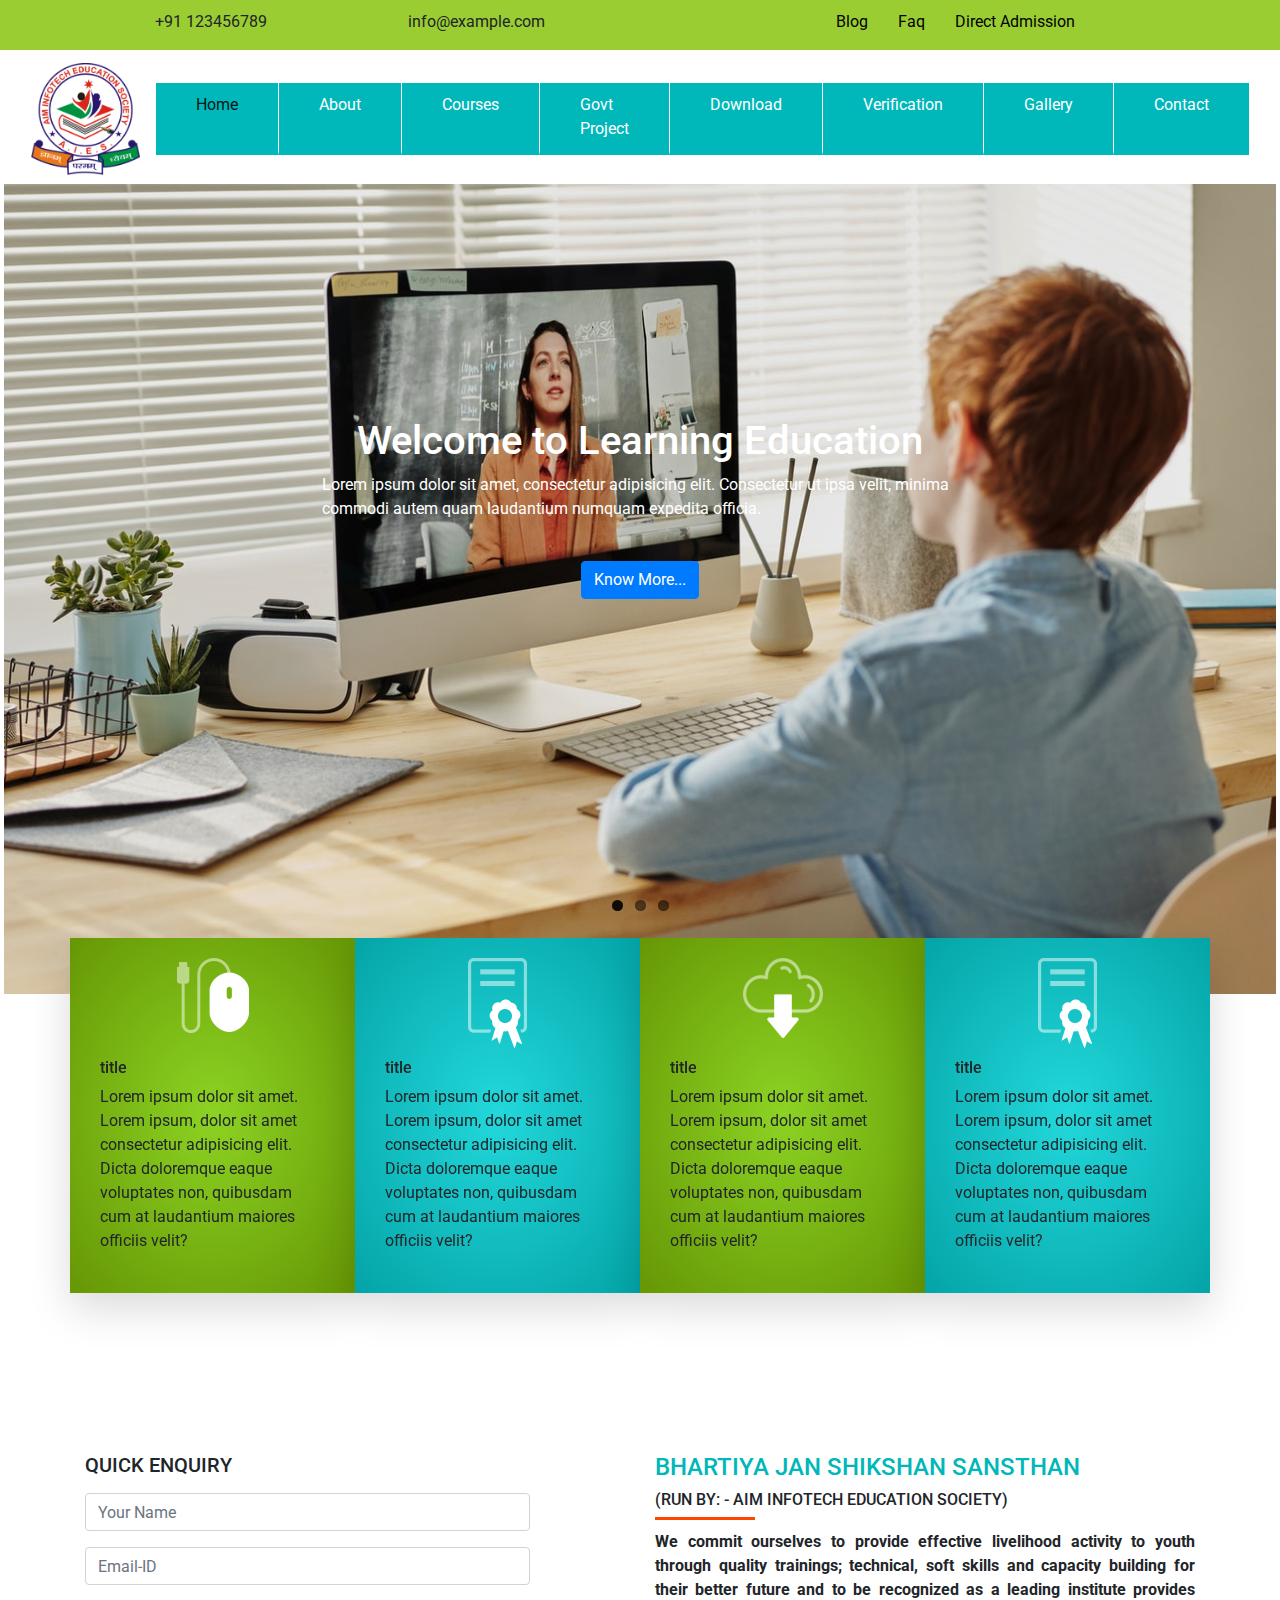
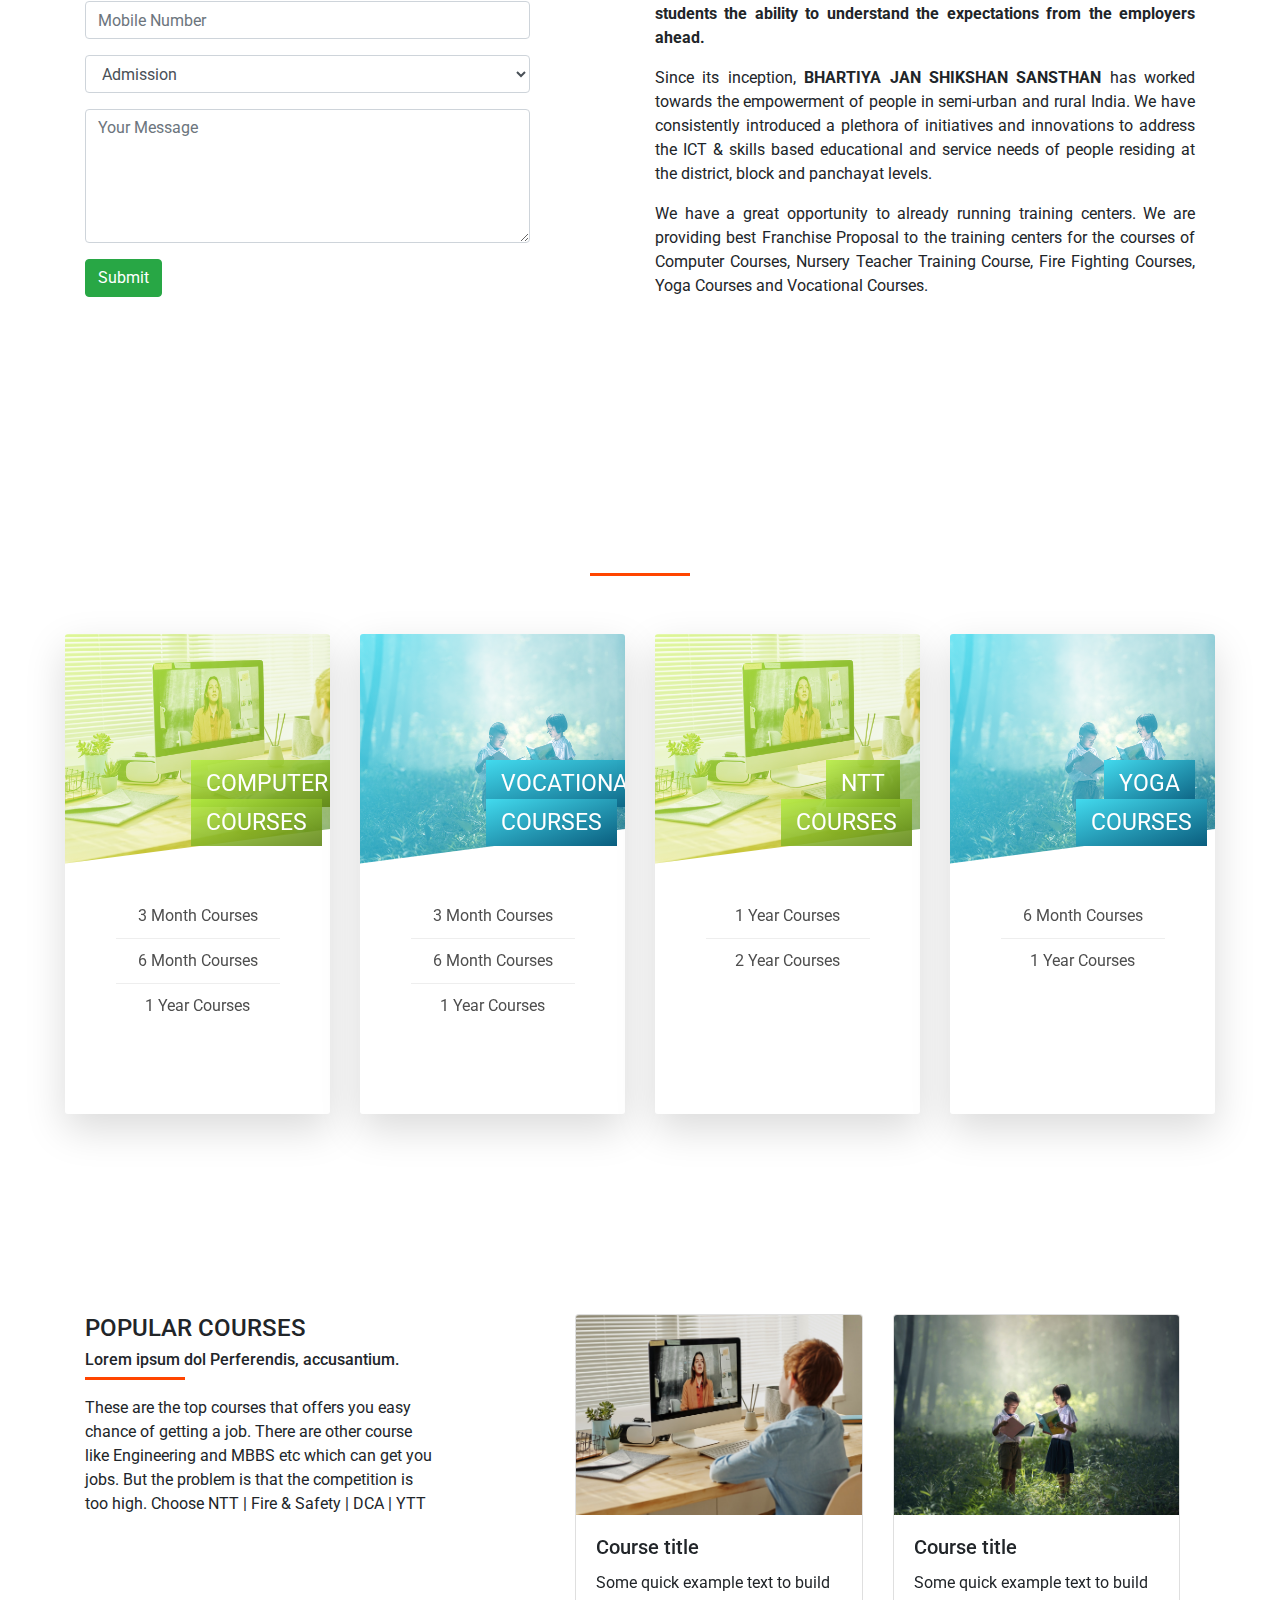
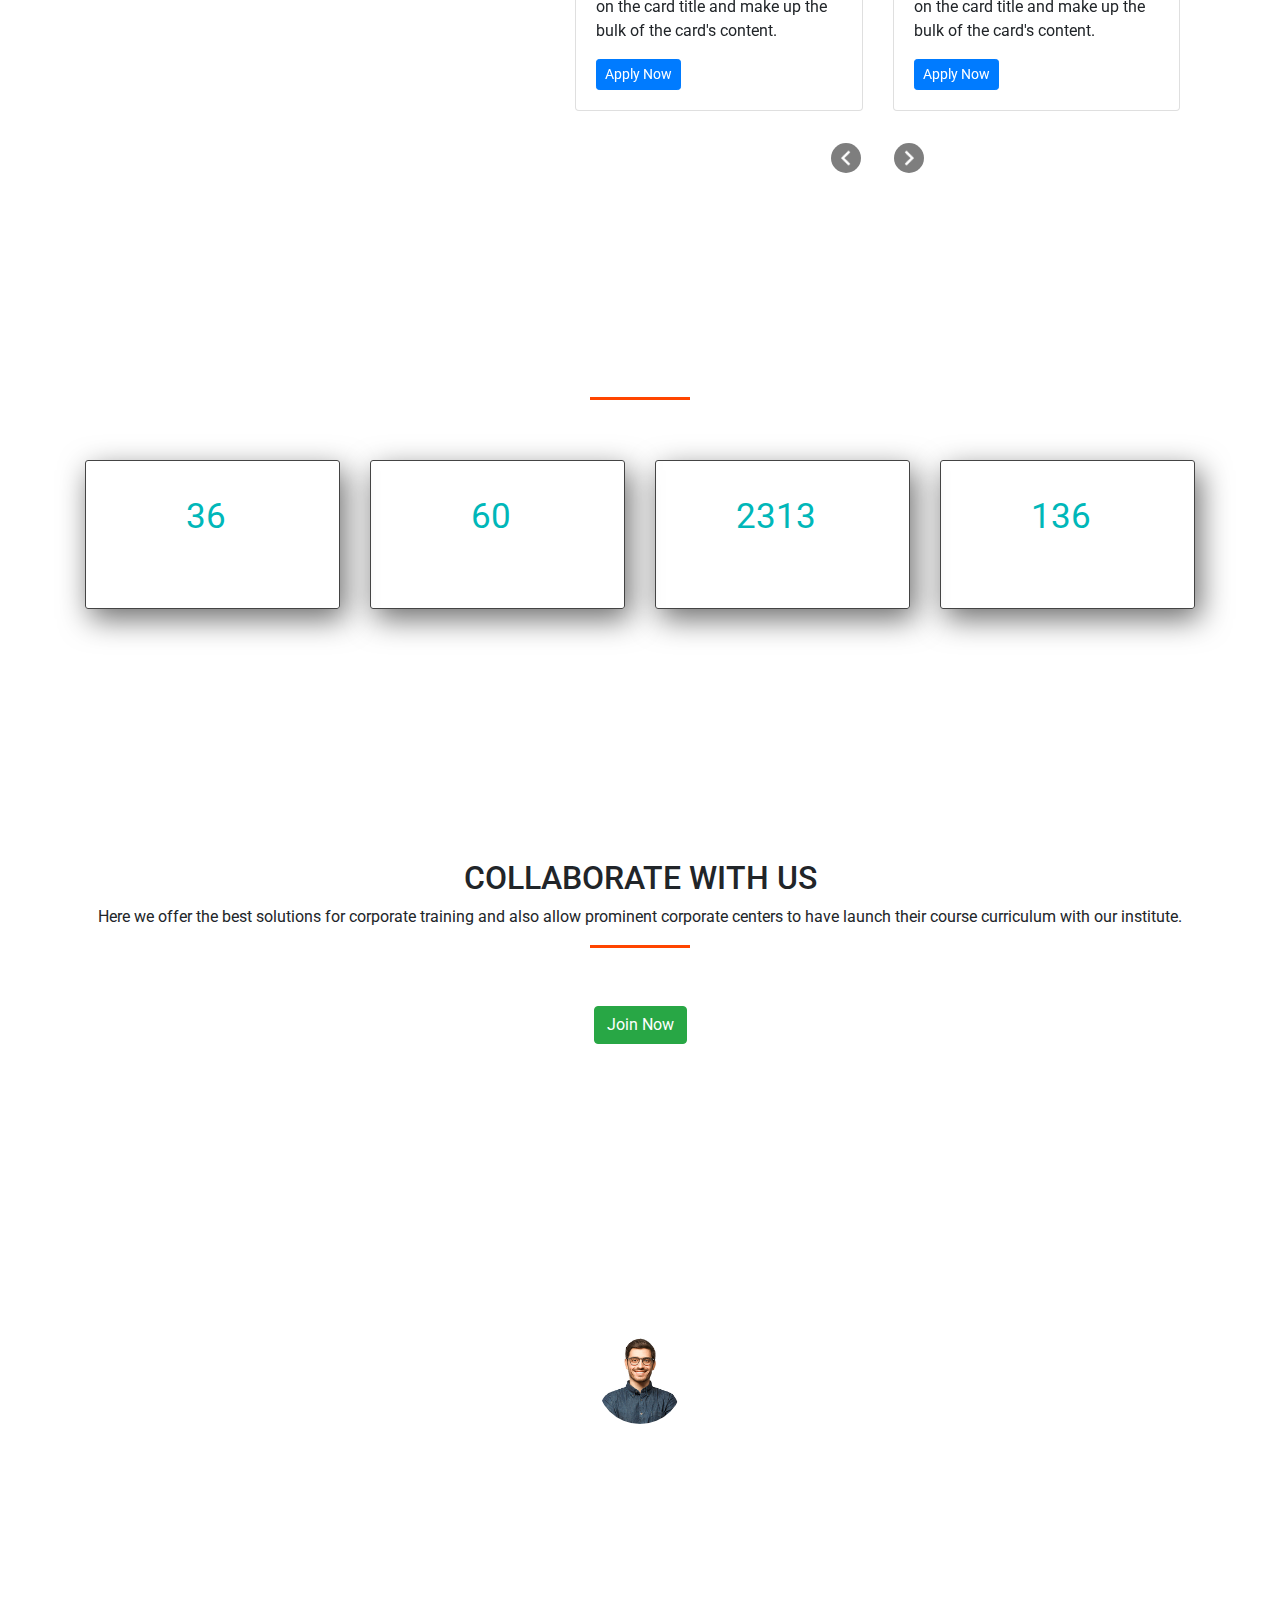
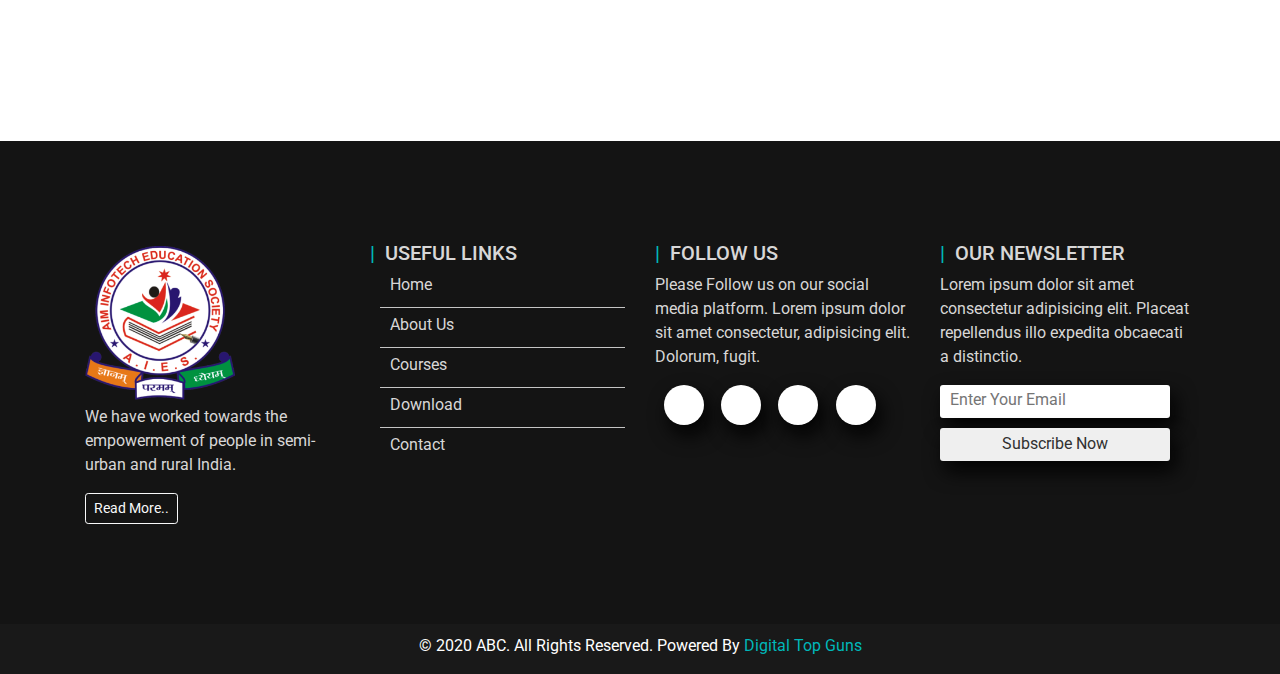
==== commit 3ec178bb: "remove owl carousel" ====
--- a/index.html
+++ b/index.html
@@ -337,7 +337,7 @@
                 </div>
             </div>
 
-            <!-- <div class="row mt-5">
+            <div class="row mt-5">
                 <div class="col-md-3">
                     <div class="course_card">
                         <div class="course_card__side course_card__side--front">
@@ -454,9 +454,9 @@
 
                     </div>
                 </div>
-            </div> -->
-
-            <div class="owl-carousel owl-theme mt-5">
+            </div>
+
+            <!-- <div class="owl-carousel owl-theme mt-5">
                 <div class="course_card item">
                     <div class="course_card__side course_card__side--front">
                         <div class="course_card__picture course_card__picture--1">&nbsp;</div>
@@ -589,7 +589,7 @@
                     </div>
 
                 </div>
-            </div>
+            </div> -->
         </div>
 
 
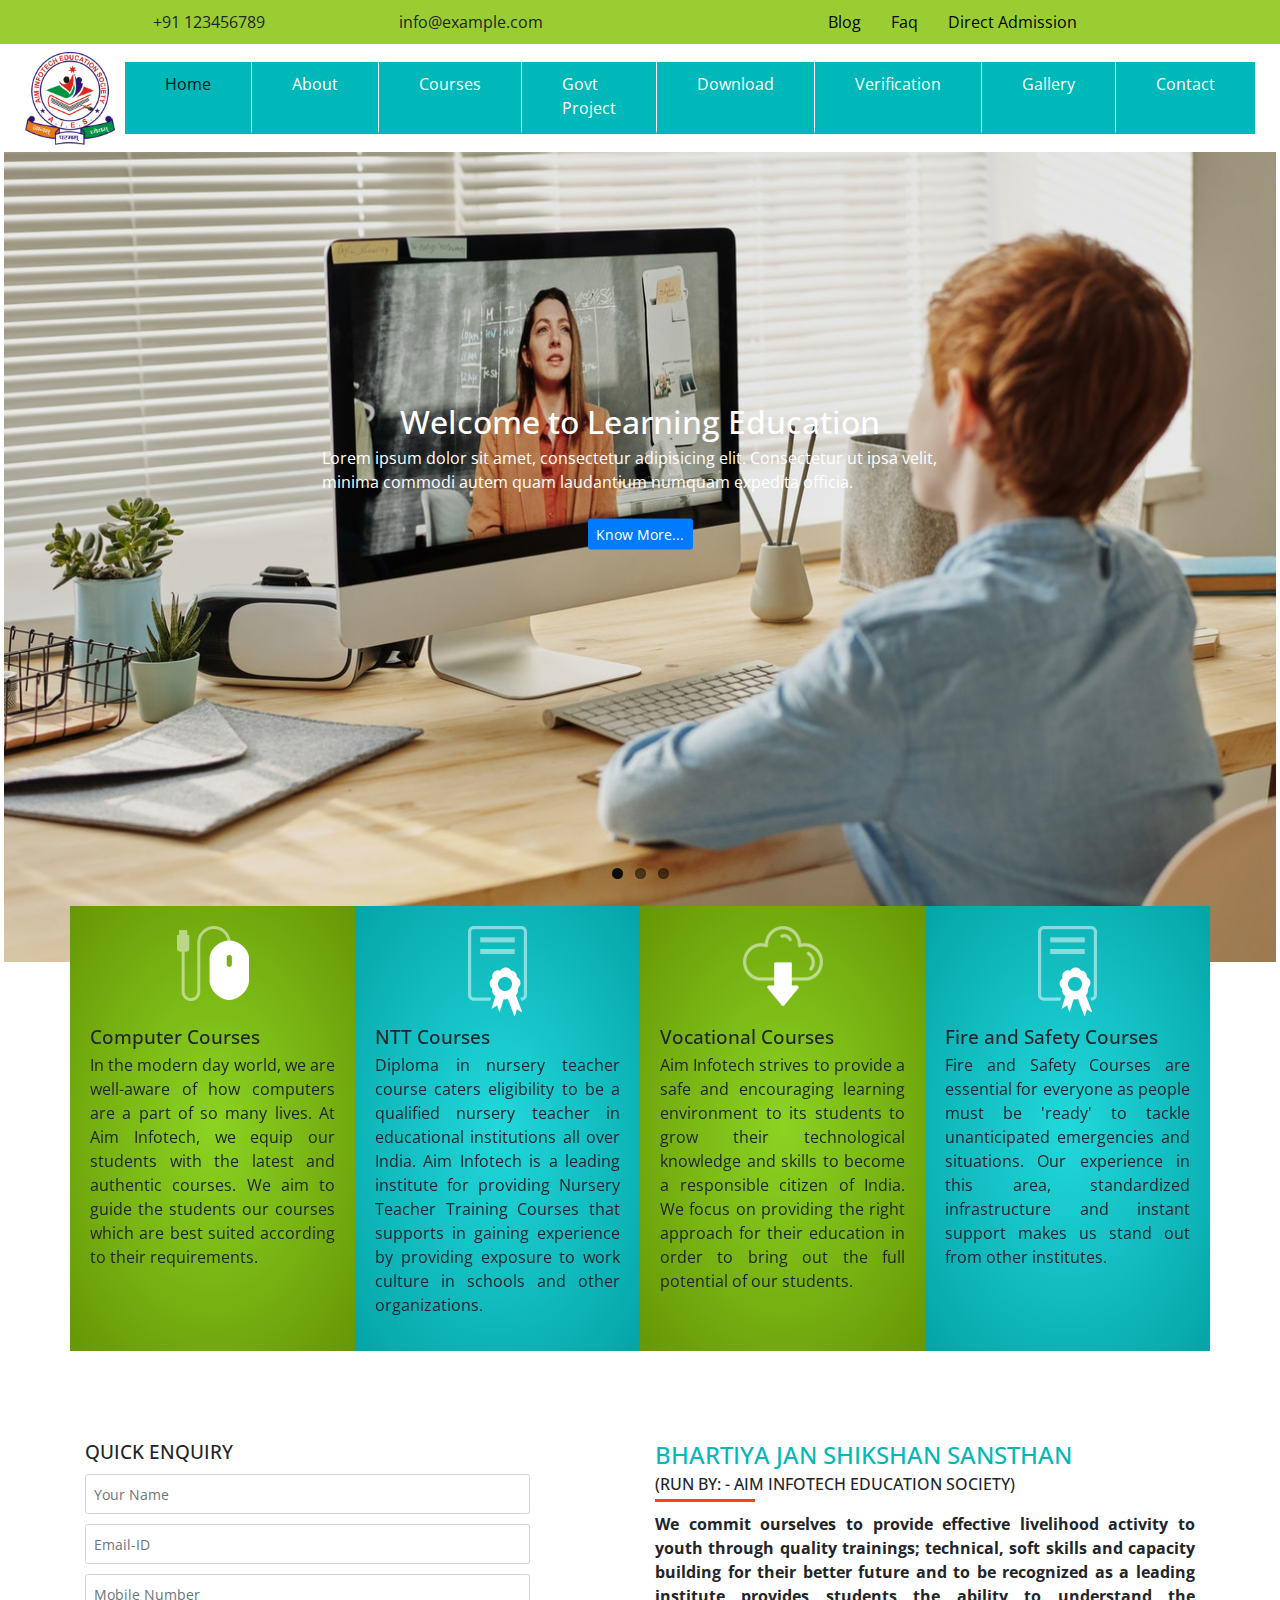
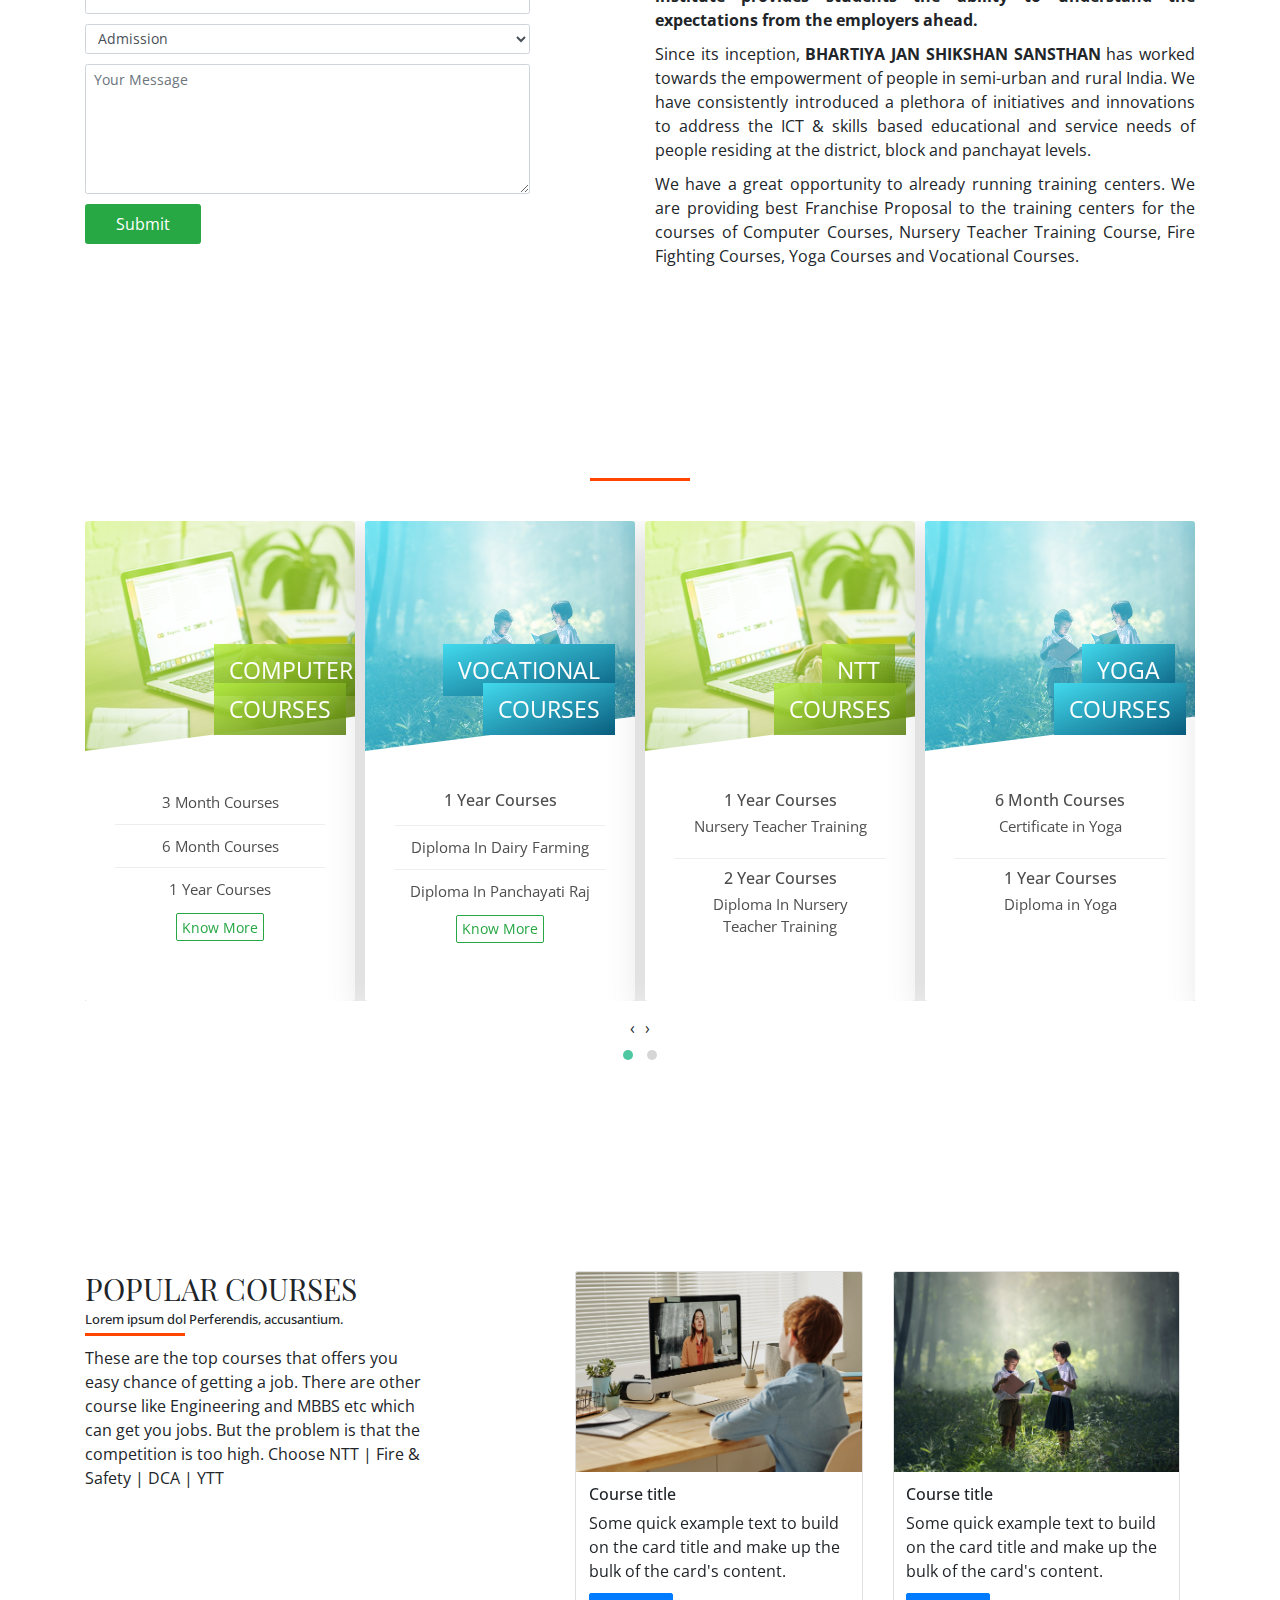
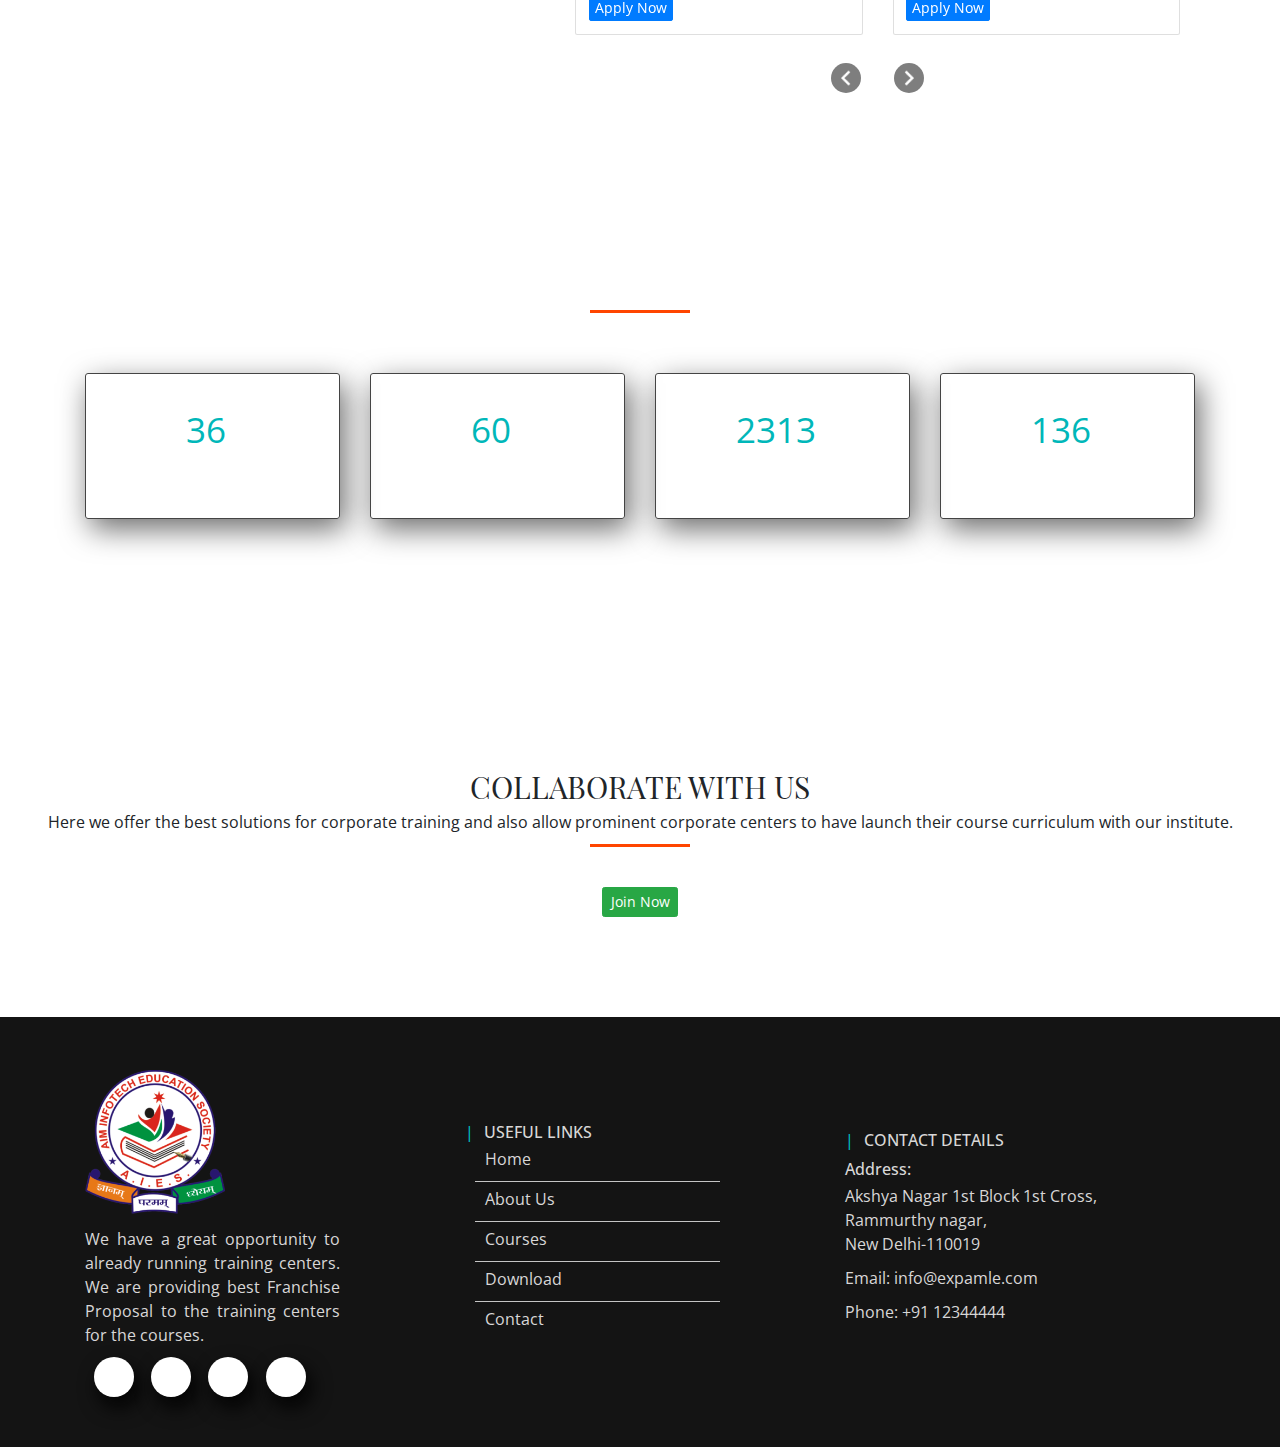
==== commit b7ba2ead: "update index page" ====
--- a/index.html
+++ b/index.html
@@ -7,7 +7,16 @@
     <title>Education online learning</title>
 
     <link rel="stylesheet" href="https://cdnjs.cloudflare.com/ajax/libs/font-awesome/5.9.0/css/all.min.css" integrity="sha512-q3eWabyZPc1XTCmF+8/LuE1ozpg5xxn7iO89yfSOd5/oKvyqLngoNGsx8jq92Y8eXJ/IRxQbEC+FGSYxtk2oiw==" crossorigin="anonymous" />
+
+    <!-- Google fonts -->
     <link href="https://fonts.googleapis.com/css2?family=Roboto:wght@400;500;700&display=swap" rel="stylesheet">
+
+    <link href="https://fonts.googleapis.com/css2?family=Open+Sans:wght@400;600&display=swap" rel="stylesheet">
+
+    <link href="https://fonts.googleapis.com/css2?family=Playfair+Display+SC:wght@400;700&display=swap" rel="stylesheet">
+
+
+
     <link rel="stylesheet" href="https://stackpath.bootstrapcdn.com/bootstrap/4.5.2/css/bootstrap.min.css" integrity="sha384-JcKb8q3iqJ61gNV9KGb8thSsNjpSL0n8PARn9HuZOnIxN0hoP+VmmDGMN5t9UJ0Z" crossorigin="anonymous">
     <link rel="stylesheet" href="css/flexslider.css">
     <link rel="stylesheet" href="css/owl.carousel.min.css">
@@ -53,7 +62,7 @@
     <div class="row">
         <div class="main_menu">
             <nav class="navbar ">
-                <a class="navbar-brand" href="index.php">
+                <a class="navbar-brand" href="index.html">
                     <img src="./images/logo/logo.png" width="250px" alt="logo" class="img-fluid" loading="lazy">
                 </a>
             </nav>
@@ -80,7 +89,7 @@
             <nav id="navbar_top" class="navbar pb-0 navbar-expand-lg navbar-light">
                 <div class="navbar_top_logo">
                     <a class="navbar-brand" href="index.html">
-                        <img src="./images/logo/logo.png" width="130px" alt="logo" class="img-fluid" loading="lazy">
+                        <img src="./images/logo/logo.png" alt="logo" class="img-fluid header_main_logo" loading="lazy">
                     </a>
                 </div>
                 <button class="navbar-toggler" type="button" data-toggle="collapse" data-target="#navbarSupportedContent1" aria-controls="navbarSupportedContent" aria-expanded="false" aria-label="Toggle navigation">
@@ -128,6 +137,7 @@
 
 
 
+
     <!-- Slider start -->
 
     <div class="container-fluid">
@@ -179,8 +189,8 @@
                 <div class="col-md-3 box box-1">
                     <div class="icon"><img src="images/icon/pic-1.png" alt="" class="img-fluid" loading="lazy"></div>
                     <div class="content">
-                        <h6>title</h6>
-                        <p>Lorem ipsum dolor sit amet. Lorem ipsum, dolor sit amet consectetur adipisicing elit. Dicta doloremque eaque voluptates non, quibusdam cum at laudantium maiores officiis velit?</p>
+                        <h3>Computer Courses</h3>
+                        <p class="text-justify">In the modern day world, we are well-aware of how computers are a part of so many lives. At Aim Infotech, we equip our students with the latest and authentic courses. We aim to guide the students our courses which are best suited according to their requirements.</p>
 
                     </div>
                     <div class="button"></div>
@@ -188,22 +198,23 @@
                 <div class="col-md-3 box box-2">
                     <div class="icon"><img src="images/icon/pic-3.png" alt="" class="img-fluid" loading="lazy"></div>
                     <div class="content">
-                        <h6>title</h6>
-                        <p>Lorem ipsum dolor sit amet. Lorem ipsum, dolor sit amet consectetur adipisicing elit. Dicta doloremque eaque voluptates non, quibusdam cum at laudantium maiores officiis velit?</p>
+                        <h3>NTT Courses</h3>
+                        <p class="text-justify">Diploma in nursery teacher course caters eligibility to be a qualified nursery teacher in educational institutions all over India. Aim Infotech is a leading institute for providing Nursery Teacher Training Courses that supports in gaining experience by providing exposure to work culture in schools and other organizations.
+                        </p>
                     </div>
                 </div>
                 <div class="col-md-3 box box-3">
                     <div class="icon"><img src="images/icon/pic-2.png" alt="" class="img-fluid" loading="lazy"></div>
                     <div class="content">
-                        <h6>title</h6>
-                        <p>Lorem ipsum dolor sit amet. Lorem ipsum, dolor sit amet consectetur adipisicing elit. Dicta doloremque eaque voluptates non, quibusdam cum at laudantium maiores officiis velit?</p>
+                        <h3>Vocational Courses</h3>
+                        <p class="text-justify">Aim Infotech strives to provide a safe and encouraging learning environment to its students to grow their technological knowledge and skills to become a responsible citizen of India. We focus on providing the right approach for their education in order to bring out the full potential of our students.</p>
                     </div>
                 </div>
                 <div class="col-md-3 box box-4">
                     <div class="icon"><img src="images/icon/pic-3.png" alt="" class="img-fluid" loading="lazy"></div>
                     <div class="content">
-                        <h6>title</h6>
-                        <p>Lorem ipsum dolor sit amet. Lorem ipsum, dolor sit amet consectetur adipisicing elit. Dicta doloremque eaque voluptates non, quibusdam cum at laudantium maiores officiis velit?</p>
+                        <h3>Fire and Safety Courses</h3>
+                        <p class="text-justify">Fire and Safety Courses are essential for everyone as people must be 'ready' to tackle unanticipated emergencies and situations. Our experience in this area, standardized infrastructure and instant support makes us stand out from other institutes.</p>
                     </div>
                 </div>
             </div>
@@ -218,9 +229,9 @@
         <div class="container">
             <div class="row">
                 <div class="col-md-5">
-                    <h5 class="mb-3">QUICK ENQUIRY</h5>
+                    <h3 class="mb-3">QUICK ENQUIRY</h3>
                     <div>
-                        <form action="#">
+                        <form action="#" class="quick_enquiry_form">
 
                             <div class="form-group">
                                 <input name="" type="text" id="" class="form-control" placeholder="Your Name" />
@@ -246,62 +257,12 @@
 
                                 </select>
                             </div>
-                            <!-- <div id="ContentPlaceHolder1_UpdatePanel1">
-
-                                <div class="form-group">
-                                    <select name="" class="form-control">
-                                        <option selected="selected" value="--State Name--">--State Name--</option>
-                                        <option value="5">Andaman and Nicobar Island</option>
-                                        <option value="6">Arunachal Pradesh</option>
-                                        <option value="7">Assam</option>
-                                        <option value="8">Bihar</option>
-                                        <option value="9">Chandigarh</option>
-                                        <option value="10">Chhattisgarh</option>
-                                        <option value="11">Dadra and Nagar Haveli</option>
-                                        <option value="12">Daman and Diu</option>
-                                        <option value="13">Delhi</option>
-                                        <option value="14">Goa</option>
-                                        <option value="15">Gujarat</option>
-                                        <option value="16">Haryana</option>
-                                        <option value="17">Himachal Pradesh</option>
-                                        <option value="18">Jammu and Kashmir</option>
-                                        <option value="19">Jharkhand</option>
-                                        <option value="20">Karnataka</option>
-                                        <option value="21">Kerala</option>
-                                        <option value="22">Lakshadweep</option>
-                                        <option value="23">Madhya Pradesh</option>
-                                        <option value="24">Maharashtra</option>
-                                        <option value="25">Manipur</option>
-                                        <option value="26">Meghalaya</option>
-                                        <option value="27">Mizoram</option>
-                                        <option value="28">Nagaland</option>
-                                        <option value="29">Orissa</option>
-                                        <option value="30">Pondicherry</option>
-                                        <option value="31">Punjab</option>
-                                        <option value="32">Rajasthan</option>
-                                        <option value="33">Andhra Pradesh</option>
-                                        <option value="34">Tamil Nadu</option>
-                                        <option value="35">Tripura</option>
-                                        <option value="36">Uttar Pradesh</option>
-                                        <option value="37">Uttarakhand</option>
-                                        <option value="38">West Bengal</option>
-                                        <option value="39">Sikkim</option>
-                                        <option value="40">Telangana</option>
-                                        <option value="41">Other</option>
-
-                                    </select>
-                                </div>
-
-
-                            </div> -->
-                            <!-- <div class="form-group">
-                                <textarea name="" rows="2" cols="20" id="" class="form-control" placeholder="Address Detail"></textarea>
-                            </div> -->
+
                             <div class="form-group">
                                 <textarea name="" rows="5" cols="20" id="" class="form-control" placeholder="Your Message"></textarea>
                             </div>
 
-                            <input type="submit" name="" value="Submit" class="btn btn-success" />
+                            <input type="submit" name="" value="Submit" class="btn btn-success submit_btn" />
 
 
                         </form>
@@ -310,8 +271,8 @@
                 </div>
 
                 <div class="col-md-6 offset-md-1">
-                    <h4 class="about__main_title">BHARTIYA JAN SHIKSHAN SANSTHAN</h4>
-                    <h6>(RUN BY: - AIM INFOTECH EDUCATION SOCIETY)</h6>
+                    <h2 class="about__main_title">BHARTIYA JAN SHIKSHAN SANSTHAN</h2>
+                    <h4>(RUN BY: - AIM INFOTECH EDUCATION SOCIETY)</h4>
                     <div class="dash"></div>
                     <p class="text-justify font-weight-bold">We commit ourselves to provide effective livelihood activity to youth through quality trainings; technical, soft skills and capacity building for their better future and to be recognized as a leading institute provides students the ability to understand the expectations from the employers ahead.</p>
                     <p class="text-justify">Since its inception,<strong> BHARTIYA JAN SHIKSHAN SANSTHAN </strong> has worked towards the empowerment of people in semi-urban and rural India. We have consistently introduced a plethora of initiatives and innovations to address the ICT & skills based educational and service needs of people residing at the district, block and panchayat levels.</p>
@@ -328,16 +289,17 @@
 
 
     <div class="course_section">
-        <div class="container-fluid">
+
+        <div class="container">
             <div class="row">
                 <div class="col-md-12 d-flex justify-content-center align-items-center flex-column">
-                    <h2 class="main__heading text-white mb-0">WHAT DO YOU WANT TO STUDY?</h2>
+                    <h2 class="main__heading text-white mb-0 section_title">WHAT DO YOU WANT TO STUDY?</h2>
                     <p class="text-white mt-0">Lorem ipsum dolor sit amet consectetur adipisicing elit. Voluptatibus cupiditate ex saepe?</p>
                     <div class="dash"></div>
                 </div>
             </div>
 
-            <div class="row mt-5">
+            <!-- <div class="row mt-5">
                 <div class="col-md-3">
                     <div class="course_card">
                         <div class="course_card__side course_card__side--front">
@@ -425,8 +387,6 @@
                     </div>
                 </div>
 
-
-
                 <div class="col-md-3">
                     <div class="course_card">
                         <div class="course_card__side course_card__side--front">
@@ -454,9 +414,78 @@
 
                     </div>
                 </div>
-            </div>
-
-            <!-- <div class="owl-carousel owl-theme mt-5">
+            </div> -->
+            <!-- Modal -->
+            <div class="modal fade" id="exampleModal1" tabindex="-1" aria-labelledby="exampleModalLabel" aria-hidden="true">
+                <div class="modal-dialog modal-xl modal-dialog-centered">
+                    <div class="modal-content">
+                        <div class="modal-header">
+                            <h4 class="modal-title text-center" id="exampleModalLabel">Computer Course Details</h4>
+                            <button type="button" class="close" data-dismiss="modal" aria-label="Close">
+                                <span aria-hidden="true">&times;</span>
+                            </button>
+                        </div>
+                        <div class="modal-body">
+                            <div class="container">
+                                <div class="row">
+                                    <div class="col-md-4">
+                                        <div class="course_container">
+                                            <div class="course_title">
+                                                <h4>3 Month Course</h4>
+                                            </div>
+                                            <div class="course_detail">
+                                                <p>Certification In Computer Application</p>
+                                                <p>Certification In Computer Hardware</p>
+                                                <p>Certification In Tally 9.0</p>
+                                                <p>Auto Cad 2D, 3D</p>
+                                                <p>Certification In Computer concepts(CCC)</p>
+                                            </div>
+                                        </div>
+                                    </div>
+                                    <div class="col-md-4">
+                                        <div class="course_container">
+                                            <div class="course_title">
+                                                <h4>6 Month Course</h4>
+                                            </div>
+                                            <div class="course_detail">
+                                                <p>Certification In Office Automation</p>
+                                                <p>Computer Basic and Autocad</p>
+                                                <p>Diploma In Typing Master</p>
+                                                <p>Certification In Tally</p>
+                                            </div>
+                                        </div>
+                                    </div>
+                                    <div class="col-md-4">
+                                        <div class="course_container">
+                                            <div class="course_title">
+                                                <h4>1 Year Course</h4>
+                                            </div>
+                                            <div class="course_detail">
+                                                <p>Diploma In computer Application</p>
+                                                <p>Advance Diploma In Computer Application</p>
+                                                <p>Computer Teacher Training Course</p>
+                                                <p>Advance Diploma in Computer Hardware & Networking</p>
+                                                <p>Advance Diploma multimedia & Animation</p>
+                                                <p>Advance Diploma In Computer Application & web</p>
+                                                <p>Diploma in Data Entry Operator</p>
+                                                <p>Diploma in Accounting Management</p>
+                                                <p>Advance Diploma In Tally & Accounting</p>
+                                            </div>
+                                        </div>
+                                    </div>
+                                </div>
+                            </div>
+                        </div>
+                        <div class="modal-footer">
+                            <!-- <button type="button" class="btn btn-secondary" data-dismiss="modal">Close</button> -->
+                            <button type="button" class="btn btn-success btn-sm course_btn">Apply Now</button>
+                        </div>
+                    </div>
+                </div>
+            </div>
+
+            <!-- Modal End-->
+            <div class="owl-carousel owl-theme mt-5">
                 <div class="course_card item">
                     <div class="course_card__side course_card__side--front">
                         <div class="course_card__picture course_card__picture--1">&nbsp;</div>
@@ -468,7 +497,11 @@
                                 <li>3 Month Courses</li>
                                 <li>6 Month Courses</li>
                                 <li>1 Year Courses</li>
+
                             </ul>
+                            <button type="button" class="btn btn-outline-success btn-sm text-center course_btn" data-toggle="modal" data-target="#exampleModal1">
+                                Know More
+                            </button>
                         </div>
                     </div>
                     <div class="course_card__side course_card__side--back card_1">
@@ -483,17 +516,28 @@
                     </div>
 
                 </div>
+
                 <div class="course_card item">
                     <div class="course_card__side course_card__side--front">
                         <div class="course_card__picture course_card__picture--2">&nbsp;</div>
-                        <h4 class="course_card__heading">
+                        <h4 class="course_card__heading " style="width: 64%;">
                             <span class="course_card__heading-span course_card__heading--2">Vocational Courses</span>
                         </h4>
                         <div class="course_card__details">
                             <ul>
-                                <li>3 Month Courses</li>
-                                <li>6 Month Courses</li>
-                                <li>1 Year Courses</li>
+                                <li>
+                                    <h4>1 Year Courses</h4>
+                                </li>
+                                <li>
+                                    Diploma In Dairy Farming
+                                </li>
+                                <!-- <li>
+                                    Diploma In Beautician & Parlour management
+                                </li> -->
+                                <li>Diploma In Panchayati Raj</li>
+                                <button type="button" class="btn btn-outline-success btn-sm text-center course_btn" data-toggle="modal" data-target="#exampleModal">
+                                    Know More
+                                </button>
                             </ul>
                         </div>
                     </div>
@@ -518,8 +562,14 @@
                         </h4>
                         <div class="course_card__details">
                             <ul>
-                                <li>1 Year Courses</li>
-                                <li>2 Year Courses</li>
+                                <li>
+                                    <h4>1 Year Courses</h4>
+                                    <p>Nursery Teacher Training</p>
+                                </li>
+                                <li>
+                                    <h4>2 Year Courses</h4>
+                                    <p>Diploma In Nursery Teacher Training</p>
+                                </li>
                             </ul>
                         </div>
                     </div>
@@ -535,8 +585,6 @@
                     </div>
 
                 </div>
-
-
 
                 <div class="course_card item">
                     <div class="course_card__side course_card__side--front">
@@ -546,8 +594,14 @@
                         </h4>
                         <div class="course_card__details">
                             <ul>
-                                <li>6 Month Courses</li>
-                                <li>1 Year Courses</li>
+                                <li>
+                                    <h4>6 Month Courses</h4>
+                                    <p>Certificate in Yoga</p>
+                                </li>
+                                <li>
+                                    <h4>1 Year Courses</h4>
+                                    <p>Diploma in Yoga</p>
+                                </li>
                             </ul>
                         </div>
                     </div>
@@ -567,13 +621,19 @@
                 <div class="course_card item">
                     <div class="course_card__side course_card__side--front">
                         <div class="course_card__picture course_card__picture--1">&nbsp;</div>
-                        <h4 class="course_card__heading">
-                            <span class="course_card__heading-span course_card__heading--1">fire & Safety Courses</span>
+                        <h4 class="course_card__heading" style="width: 64%;">
+                            <span class="course_card__heading-span course_card__heading--1 normal">Fire & Safety Courses</span>
                         </h4>
                         <div class="course_card__details">
                             <ul>
-                                <li>6 Month Courses</li>
-                                <li>1 Year Courses</li>
+                                <li>
+                                    <h4>6 Month Courses</h4>
+                                    <p>Certificate in Fire & Safety</p>
+                                </li>
+                                <li>
+                                    <h4>1 Year Courses</h4>
+                                    <p>Diploma in Fire & Safety</p>
+                                </li>
                             </ul>
                         </div>
                     </div>
@@ -584,18 +644,18 @@
                                 <p class="course_card_price-value">Rs 15000</p>
                             </div>
 
-                            <a href="#" class="btn btn-outline-light ">Know more</a>
-                        </div>
-                    </div>
-
-                </div>
-            </div> -->
+                            <a href="#" class="btn btn-outline-light  ">Know more</a>
+                        </div>
+                    </div>
+
+                </div>
+            </div>
         </div>
 
 
 
     </div>
-    </div>
+
     <!-- course section End -->
 
 
@@ -605,8 +665,8 @@
         <div class="container">
             <div class="row">
                 <div class="col-md-4">
-                    <h4 class="popular_courses_title mb-2">POPULAR COURSES</h4>
-                    <h6 class="popular_courses_sub_heading">Lorem ipsum dol Perferendis, accusantium.</h6>
+                    <h2 class="popular_courses_title mb-2 section_title">POPULAR COURSES</h2>
+                    <h5 class="popular_courses_sub_heading">Lorem ipsum dol Perferendis, accusantium.</h5>
                     <div class="dash"></div>
                     <p class="poular_courses_description mt-3">These are the top courses that offers you easy chance of getting a job. There are other course like Engineering and MBBS etc which can get you jobs. But the problem is that the competition is too high. Choose NTT | Fire & Safety | DCA | YTT</p>
                 </div>
@@ -628,7 +688,7 @@
                                             <div class="card">
                                                 <img src="images/pic1.jpg" class="card-img-top" alt="...">
                                                 <div class="card-body">
-                                                    <h5 class="card-title">Course title</h5>
+                                                    <h4 class="card-title">Course title</h4>
                                                     <p class="card-text">Some quick example text to build on the card title and make up the bulk of the card's content.</p>
                                                     <a href="#" class="btn btn-primary btn-sm">Apply Now</a>
                                                 </div>
@@ -638,7 +698,7 @@
                                             <div class="card">
                                                 <img src="images/pic2.jpg" class="card-img-top" alt="...">
                                                 <div class="card-body">
-                                                    <h5 class="card-title">Course title</h5>
+                                                    <h4 class="card-title">Course title</h4>
                                                     <p class="card-text">Some quick example text to build on the card title and make up the bulk of the card's content.</p>
                                                     <a href="#" class="btn btn-primary btn-sm">Apply Now</a>
                                                 </div>
@@ -654,7 +714,7 @@
                                             <div class="card">
                                                 <img src="images/pic3.jpg" class="card-img-top" alt="...">
                                                 <div class="card-body">
-                                                    <h5 class="card-title">Course title</h5>
+                                                    <h4 class="card-title">Course title</h4>
                                                     <p class="card-text">Some quick example text to build on the card title and make up the bulk of the card's content.</p>
                                                     <a href="#" class="btn btn-primary btn-sm">Apply Now</a>
                                                 </div>
@@ -664,7 +724,7 @@
                                             <div class="card">
                                                 <img src="images/pic4.jpg" class="card-img-top" alt="...">
                                                 <div class="card-body">
-                                                    <h5 class="card-title">Course title</h5>
+                                                    <h4 class="card-title">Course title</h4>
                                                     <p class="card-text">Some quick example text to build on the card title and make up the bulk of the card's content.</p>
                                                     <a href="#" class="btn btn-primary btn-sm">Apply Now</a>
                                                 </div>
@@ -680,7 +740,7 @@
                                             <div class="card">
                                                 <img src="images/pic5.jpg" class="card-img-top" alt="...">
                                                 <div class="card-body">
-                                                    <h5 class="card-title">Course title</h5>
+                                                    <h4 class="card-title">Course title</h4>
                                                     <p class="card-text">Some quick example text to build on the card title and make up the bulk of the card's content.</p>
                                                     <a href="#" class="btn btn-primary btn-sm">Apply Now</a>
                                                 </div>
@@ -690,7 +750,7 @@
                                             <div class="card">
                                                 <img src="images/pic2.jpg" class="card-img-top" alt="...">
                                                 <div class="card-body">
-                                                    <h5 class="card-title">Course title</h5>
+                                                    <h4 class="card-title">Course title</h4>
                                                     <p class="card-text">Some quick example text to build on the card title and make up the bulk of the card's content.</p>
                                                     <a href="#" class="btn btn-primary btn-sm">Apply Now</a>
                                                 </div>
@@ -720,7 +780,7 @@
             <div class="row">
                 <div class="col-md-12">
                     <div class="achievements_title_box">
-                        <h2 class="achievements_title">ACHIEVEMENTS</h2>
+                        <h2 class="achievements_title section_title">ACHIEVEMENTS</h2>
                         <p class="achievements_sub_heading">Lorem ipsum dolor sit amet consectetur, adipisicing elit. Harum, fugit.</p>
                         <div class="dash"></div>
                     </div>
@@ -772,7 +832,7 @@
             <div class="row">
                 <div class="col-md-12">
                     <div class="message_content d-flex flex-column align-items-center justify-content-center">
-                        <h2>COLLABORATE WITH US</h2>
+                        <h2 class="section_title">COLLABORATE WITH US</h2>
                         <p>Here we offer the best solutions for corporate training and also allow prominent corporate centers to have launch their course curriculum with our institute.</p>
                         <div class="dash"></div>
                         <a href="#" class="btn btn-success mt-5">Join Now</a>
@@ -784,7 +844,7 @@
     </div>
     <!-- message section End -->
 
-
+    <!-- 
     <div class="testimonial_section">
         <div class="container-fluid">
             <div class="row">
@@ -855,7 +915,7 @@
                 </div>
             </div>
         </div>
-    </div>
+    </div> -->
 
     <div class="social-links_section">
         <nav class="social-nav">
@@ -867,27 +927,35 @@
             <a href="#" class="icon-link linkedin"><i class="fab fa-linkedin-in"></i></a>
         </nav>
     </div>
-
     <!-- footer section start -->
     <div class="footer_section">
         <div class="container">
-            <div class="row">
+            <div class="row d-flex align-items-center">
                 <div class="col-md-3">
                     <div class="footer_logo">
                         <a class="navbar-brand" href="index.html">
-                            <img src="./images/logo/logo.png" width="150px" alt="" class="img-fluid" loading="lazy">
+                            <img src="./images/logo/logo.png" alt="logo" class="img-fluid footer_logo" loading="lazy">
                         </a>
                     </div>
 
-                    <div class="footer_content">
-                        <p>We have worked towards the empowerment of people in semi-urban and rural India.</p>
-                        <a href="#" class="btn btn-outline-light btn-sm">Read More..</a>
-                    </div>
-
-                </div>
-
-                <div class="col-md-3">
-                    <h5 class="footer_title">Useful Links</h5>
+                    <div class="footer_content my-3">
+                        <p class="text-justify">We have a great opportunity to already running training centers. We are providing best Franchise Proposal to the training centers for the courses.</p>
+                        <!-- <a href="#" class="btn btn-outline-light btn-sm">Read More..</a> -->
+                    </div>
+                    <div class="social-linkes_box mt-3">
+                        <!-- <h4 class="footer_title">Follow Us</h4> -->
+                        <!-- <p>Please Follow us on our social media platform. Lorem ipsum dolor sit amet consectetur, adipisicing elit. Dolorum, fugit.</p> -->
+                        <div class="footer_social_links">
+                            <a href="#"><i class="fab fa-facebook-f"></i></a>
+                            <a href="#"><i class="fab fa-twitter"></i></a>
+                            <a href="#"><i class="fab fa-pinterest"></i></a>
+                            <a href="#"><i class="fab fa-instagram"></i></a>
+                        </div>
+                    </div>
+                </div>
+
+                <div class="col-md-3 offset-md-1">
+                    <h4 class="footer_title">Useful Links</h4>
                     <ul class="footer_useful_links">
                         <li class="footer_useful_link"><a href="#">Home</a></li>
                         <li class="footer_useful_link"><a href="#">About Us</a></li>
@@ -897,60 +965,51 @@
                     </ul>
                 </div>
 
-                <div class="col-md-3">
-                    <h5 class="footer_title">Follow Us</h5>
-                    <p>Please Follow us on our social media platform. Lorem ipsum dolor sit amet consectetur, adipisicing elit. Dolorum, fugit.</p>
-                    <div class="footer_social_links">
-                        <a href="#"><i class="fab fa-facebook-f"></i></a>
-                        <a href="#"><i class="fab fa-twitter"></i></a>
-                        <a href="#"><i class="fab fa-pinterest"></i></a>
-                        <a href="#"><i class="fab fa-instagram"></i></a>
-                    </div>
-                </div>
-
-                <div class="col-md-3">
-                    <h5 class="footer_title">Our Newsletter</h5>
-                    <p>Lorem ipsum dolor sit amet consectetur adipisicing elit. Placeat repellendus illo expedita obcaecati a distinctio.</p>
-                    <div class="footer_subscribe_form">
-                        <form action="">
-                            <input type="email" class="input_field" name="" id="" placeholder="Enter Your Email">
-                            <input type="button" class="submit_btn" value="Subscribe Now">
-                        </form>
-                    </div>
-                </div>
-
-            </div>
-
-
-        </div>
-    </div>
-
-    <div class="footer_note">
-        <div class="container">
-            <div class="row">
-                <div class="col-md-12 text-center ">
-                    <p>© 2020 ABC. All Rights Reserved. Powered By <a href="https://digitaltopguns.com/">Digital Top Guns</a></p>
-                </div>
-            </div>
-        </div>
-    </div>
-    <!-- footer section End -->
-
-
-    <!-- <script src="https://code.jquery.com/jquery-1.12.0.min.js"></script> -->
-    <script src="http://ajax.googleapis.com/ajax/libs/jquery/1.10.2/jquery.min.js"></script>
-    <!-- <script src="https://code.jquery.com/jquery-3.5.1.slim.min.js"></script> -->
-    <script src="https://cdn.jsdelivr.net/npm/popper.js@1.16.1/dist/umd/popper.min.js" integrity="sha384-9/reFTGAW83EW2RDu2S0VKaIzap3H66lZH81PoYlFhbGU+6BZp6G7niu735Sk7lN" crossorigin="anonymous"></script>
-    <script src="https://stackpath.bootstrapcdn.com/bootstrap/4.5.2/js/bootstrap.min.js" integrity="sha384-B4gt1jrGC7Jh4AgTPSdUtOBvfO8shuf57BaghqFfPlYxofvL8/KUEfYiJOMMV+rV" crossorigin="anonymous"></script>
-
-    <script src="js/jquery.flexslider-min.js"></script>
-
-
-    <script src="js/jquery.waypoints.min.js"></script>
-    <script src="js/jquery.counterup.min.js"></script>
-
-    <script src="js/owl.carousel.min.js"></script>
-    <script src="js/main.js"></script>
+                <!-- <div class="col-md-3">
+                <h4 class="footer_title">Follow Us</h4>
+                <p>Please Follow us on our social media platform. Lorem ipsum dolor sit amet consectetur, adipisicing elit. Dolorum, fugit.</p>
+                <div class="footer_social_links">
+                    <a href="#"><i class="fab fa-facebook-f"></i></a>
+                    <a href="#"><i class="fab fa-twitter"></i></a>
+                    <a href="#"><i class="fab fa-pinterest"></i></a>
+                    <a href="#"><i class="fab fa-instagram"></i></a>
+                </div>
+            </div> -->
+
+                <!-- <div class="col-md-3">
+                <h4 class="footer_title">Our Newsletter</h4>
+                <p>Lorem ipsum dolor sit amet consectetur adipisicing elit. Placeat repellendus illo expedita obcaecati a distinctio.</p>
+                <div class="footer_subscribe_form">
+                    <form action="">
+                        <input type="email" class="input_field" name="" id="" placeholder="Enter Your Email">
+                        <input type="button" class="submit_btn" value="Subscribe Now">
+                    </form>
+                </div>
+            </div> -->
+
+                <div class="col-md-4 offset-md-1">
+                    <h4 class="footer_title">Contact Details</h4>
+                    <h4 class="mt-3">Address:</h4>
+                    <p>Akshya Nagar 1st Block 1st Cross,<br /> Rammurthy nagar,<br /> New Delhi-110019</p>
+                    <p class="mt-3">Email: info@expamle.com</p>
+                    <p class="mt-3">Phone: +91 12344444</p>
+
+
+
+                    <!-- <script src="https://code.jquery.com/jquery-1.12.0.min.js"></script> -->
+                    <script src="http://ajax.googleapis.com/ajax/libs/jquery/1.10.2/jquery.min.js"></script>
+                    <!-- <script src="https://code.jquery.com/jquery-3.5.1.slim.min.js"></script> -->
+                    <script src="https://cdn.jsdelivr.net/npm/popper.js@1.16.1/dist/umd/popper.min.js" integrity="sha384-9/reFTGAW83EW2RDu2S0VKaIzap3H66lZH81PoYlFhbGU+6BZp6G7niu735Sk7lN" crossorigin="anonymous"></script>
+                    <script src="https://stackpath.bootstrapcdn.com/bootstrap/4.5.2/js/bootstrap.min.js" integrity="sha384-B4gt1jrGC7Jh4AgTPSdUtOBvfO8shuf57BaghqFfPlYxofvL8/KUEfYiJOMMV+rV" crossorigin="anonymous"></script>
+
+                    <script src="js/jquery.flexslider-min.js"></script>
+
+
+                    <script src="js/jquery.waypoints.min.js"></script>
+                    <script src="js/jquery.counterup.min.js"></script>
+
+                    <script src="js/owl.carousel.min.js"></script>
+                    <script src="js/main.js"></script>
 
 
 
--- a/css/style.css
+++ b/css/style.css
@@ -4,14 +4,59 @@
   box-sizing: border-box;
 }
 
+html {
+  font-size: 62.5%;
+  scroll-behavior: smooth;
+}
 body {
-  width: 100vw;
-  /* overflow: hidden; */
+  /* width: 100vw; */
   overflow-x: hidden;
-  font-family: "Roboto", sans-serif;
+  /* font-family: "Roboto", sans-serif; */
+
+  font-family: "Open Sans", sans-serif;
+  /* font-weight: 400; */
   margin: 0 auto;
-}
-
+  font-size: 1.6rem;
+}
+
+a.btn {
+  font-size: 1.4rem;
+}
+
+button {
+  font-size: 1.4rem;
+}
+h1 {
+  font-size: 3.2rem;
+}
+
+h2 {
+  font-size: 2.4rem;
+}
+
+h3 {
+  font-size: 1.87rem;
+}
+
+h4 {
+  font-size: 1.6rem;
+}
+
+h5 {
+  font-size: 1.32rem;
+}
+
+h6 {
+  font-size: 1.072rem;
+}
+
+p {
+  font-size: 1.6rem;
+}
+
+form {
+  font-size: inherit;
+}
 /* top Menu */
 
 .top_menu {
@@ -20,25 +65,25 @@
   display: flex;
   justify-content: space-around;
   align-items: center;
-  padding-top: 10px;
+  padding-top: 1rem;
 }
 
 .top_menu .top_menu_links {
   list-style: none;
 
-  margin-right: 30px;
+  margin-right: 3rem;
   display: flex;
   align-items: center;
 }
 
 .top_menu .top_menu_links .top_menu_link {
-  margin-right: 30px;
+  margin-right: 3rem;
   /* padding-top: 10px; */
 }
 
 .top_menu .top_menu_links .top_menu_link a {
   color: #020202;
-  font-size: 16px;
+  font-size: 1.6rem;
 }
 .main_menu {
   width: 100%;
@@ -46,11 +91,19 @@
   justify-content: space-between;
   align-items: center;
 }
+
+.header_main_logo {
+  width: 13rem;
+}
+
+.footer_logo {
+  width: 15rem;
+}
 .contact_box {
   display: flex;
   justify-content: space-between;
   align-items: center;
-  width: 400px;
+  width: 40rem;
   /* padding-top: 10px; */
 }
 
@@ -60,25 +113,25 @@
 }
 
 .contact_box .contact_details h6 {
-  margin-right: 10px;
+  margin-right: 1rem;
 }
 
 .contact_box .contact_details h6 i {
-  font-size: 20px;
+  font-size: 2rem;
 }
 
 .nav_menu li {
   background-color: #00b7b9;
-  border-bottom: 4px solid transparent;
+  border-bottom: 0.4rem solid transparent;
   transition: all 0.5s ease;
 }
 .nav_menu li:hover {
   /* border-bottom: 4px solid olivedrab; */
-  border-bottom: 4px solid orange;
+  border-bottom: 0.4rem solid orange;
 }
 
 .nav_menu .nav-item .nav-link {
-  padding: 10px 40px;
+  padding: 1rem 4rem;
   color: #fff;
 }
 
@@ -115,7 +168,7 @@
 
 .flex-control-nav {
   z-index: 111;
-  bottom: 70px;
+  bottom: 7rem;
 }
 
 .flexslider {
@@ -145,28 +198,29 @@
 
 .feature_section {
   position: relative;
-  top: -60px;
+  top: -6rem;
   left: 0;
   z-index: 1111;
 }
 
 .box {
-  padding: 20px 30px;
-  display: flex;
-  flex-direction: column;
-  align-items: center;
-  border-bottom: 4px solid transparent;
+  padding: 2rem 2rem;
+  display: flex;
+  flex-direction: column;
+  align-items: center;
+  border-bottom: 0.4rem solid transparent;
   transition: all 0.3s ease;
-  box-shadow: 0px 15px 40px rgba(0, 0, 0, 0.15);
+  /* margin-bottom: 5rem; */
+  /* box-shadow: 0rem 1.5rem 4rem rgba(0, 0, 0, 0.15); */
 }
 
 .box:hover {
-  border-bottom: 4px solid orange;
+  border-bottom: 0.4rem solid orange;
 }
 
 .box .icon {
-  height: 70px;
-  margin-bottom: 30px;
+  height: 7rem;
+  margin-bottom: 3rem;
 }
 .box-1,
 .box-3 {
@@ -180,27 +234,29 @@
   background-image: radial-gradient(#22d8db, #04a4a7);
 }
 
+/* Course card start */
+
 .course_card {
-  perspective: 1500px;
-  -moz-perspective: 1500px;
+  perspective: 150rem;
+  -moz-perspective: 150rem;
   position: relative;
   width: 100%;
-  height: 480px;
+  height: 48rem;
 }
 
 .course_card__side {
   color: #fff;
   font-size: 2rem;
-  height: 480px;
+  height: 48rem;
   transition: all 0.8s ease;
   position: absolute;
   top: 0;
   left: 0;
   backface-visibility: hidden;
   width: 100%;
-  border-radius: 3px;
+  border-radius: 0.3rem;
   overflow: hidden;
-  box-shadow: 0 15px 40px rgba(0, 0, 0, 0.15);
+  box-shadow: 0 1.5rem 4rem rgba(0, 0, 0, 0.15);
 }
 
 .course_card__side--front {
@@ -239,18 +295,18 @@
   justify-content: center;
   align-items: center;
 }
-
+/* 
 .course_card:hover .course_card__side--front {
   transform: rotateY(-180deg);
 }
 
 .course_card:hover .course_card__side--back {
   transform: rotateY(0);
-}
+} */
 
 .course_card__picture {
   background-size: cover;
-  height: 230px;
+  height: 23rem;
   background-blend-mode: screen;
   clip-path: polygon(0 0, 100% 0, 100% 85%, 0% 100%);
 }
@@ -260,7 +316,7 @@
       rgb(181, 238, 66),
       rgb(87, 126, 10)
     ),
-    url(../images/pic1.jpg);
+    url(../images/courses/pic-1.jpg);
 }
 
 .course_card__picture--2 {
@@ -273,39 +329,45 @@
 }
 
 .course_card__heading {
-  font-size: 23px;
+  font-size: 2.3rem;
   font-weight: 400;
   text-transform: uppercase;
   color: #fff;
   position: absolute;
-  top: 130px;
-  right: 20px;
+  top: 13rem;
+  right: 2rem;
   text-align: right;
   width: 45%;
 }
 
 .course_card__details {
-  padding: 30px;
-  margin-bottom: 30px;
+  padding: 3rem;
+  margin-bottom: 3rem;
+  text-align: center;
 }
 
 .course_card__details ul {
   list-style: none;
-  width: 80%;
+  width: 100%;
   margin: 0 auto;
 }
 
 .course_card__details ul li {
   text-align: center;
-  font-size: 16px;
-  padding: 10px;
+  font-size: 1.5rem;
+  padding: 1rem;
+}
+.course_card__details ul li p {
+  text-align: center;
+  font-size: 1.5rem;
 }
 
 .course_card__details ul li:not(:last-of-type) {
-  border-bottom: 1px solid #eee;
-}
+  border-bottom: 0.1rem solid #eee;
+}
+
 .course_card__heading-span {
-  padding: 10px 15px;
+  padding: 1rem 1.5rem;
   box-decoration-break: clone;
   -webkit-box-decoration-break: clone;
   line-height: 1.7;
@@ -345,26 +407,30 @@
 
 .course_card_price-value {
   font-weight: normal;
-  font-size: 30px;
+  font-size: 3rem;
+}
+
+.course_btn {
+  font-size: 1.4rem;
 }
 
 /* course card backside End */
 
 .dash {
-  width: 100px;
-  height: 3px;
+  width: 10rem;
+  height: 0.3rem;
   background-color: orangered;
-  margin-bottom: 10px;
+  margin-bottom: 1rem;
 }
 
 .main__heading {
   text-align: center;
-  margin-bottom: 30px;
+  margin-bottom: 3rem;
 }
 
 .course_section {
-  margin: 50px 0px;
-  padding: 80px 50px 100px 50px;
+  margin: 5rem 0rem;
+  padding: 8rem 5rem 10rem 5rem;
   background-image: linear-gradient(
       to right,
       rgba(0, 0, 0, 0.8),
@@ -379,11 +445,11 @@
 
 /* popular course style start */
 .popular_courses_section {
-  margin: 100px 0px;
+  margin: 10rem 0rem;
 }
 
 .popular_courses_section .card-img-top {
-  min-height: 200px;
+  min-height: 20rem;
 }
 .popular_courses_section .carousel-indicators {
   display: none;
@@ -407,7 +473,7 @@
 .popular_courses_section .carousel-control-prev-icon {
   background-color: rgb(0, 0, 0);
   border-radius: 50%;
-  padding: 15px;
+  padding: 1.5rem;
 }
 
 /* popular course style End */
@@ -422,11 +488,11 @@
     ),
     url(../images/achievements/pic-1.jpg);
   color: #fff;
-  padding: 100px 20px 150px 20px;
+  padding: 10rem 2rem 15rem 2rem;
   background-position: center;
   background-size: cover;
   background-attachment: fixed;
-  margin: 50px 0;
+  margin: 5rem 0;
 }
 
 .achievements_title_box {
@@ -437,7 +503,7 @@
 }
 
 .achievement_stats_box {
-  margin-top: 50px;
+  margin-top: 5rem;
 }
 
 .achievement_stats_box .achievements_stat_box {
@@ -445,10 +511,10 @@
   flex-direction: column;
   justify-content: center;
   align-items: center;
-  border: 1px solid #444444;
-  padding: 30px 0;
-  border-radius: 3px;
-  box-shadow: 5px 10px 30px #02020294;
+  border: 0.1rem solid #444444;
+  padding: 3rem 0;
+  border-radius: 0.3rem;
+  box-shadow: 0.5rem 1rem 3rem #02020294;
 }
 
 .stat_value_box .stat_value {
@@ -456,15 +522,15 @@
 }
 
 .stat_value_box span:last-of-type {
-  font-size: 16px;
+  font-size: 1.6rem;
 }
 
 .achievement_stats_box .achievements_stat_box .stat_value {
-  font-size: 35px;
+  font-size: 3.5rem;
 }
 
 .achievements_stat_box h6 {
-  font-size: 22px;
+  font-size: 2.2rem;
 }
 
 /* achievements style end */
@@ -472,14 +538,14 @@
 /* message section start */
 
 .message_section {
-  margin: 100px 0px;
+  margin: 10rem 0rem;
 }
 
 /* message section End */
 
 /* testimonials style start */
 .testimonial_section {
-  margin: 100px 0px 0px 0px;
+  margin: 10rem 0rem 0rem 0rem;
   background-image: linear-gradient(
       to right bottom,
       rgba(20, 131, 146, 0.853),
@@ -490,7 +556,7 @@
   background-size: cover;
   background-attachment: fixed;
   color: #fff;
-  padding: 80px 20px 60px 20px;
+  padding: 8rem 2rem 6rem 2rem;
 }
 
 .testimonial_title {
@@ -498,26 +564,26 @@
   flex-direction: column;
   justify-content: center;
   align-items: center;
-  margin-bottom: 20px;
+  margin-bottom: 2rem;
 }
 .testimonial_img {
   display: flex;
   justify-content: center;
   align-items: center;
   object-fit: cover;
-  margin-bottom: 10px;
+  margin-bottom: 1rem;
 }
 .testimonial_img img {
-  width: 100px;
-  height: 100px;
-  border: 2px solid #fff;
-  padding: 5px;
+  width: 10rem;
+  height: 10rem;
+  border: 0.2rem solid #fff;
+  padding: 0.5rem;
   border-radius: 100%;
   object-fit: cover;
 }
 
 .testimonial_section .carousel-item {
-  margin-bottom: 60px;
+  margin-bottom: 6rem;
 }
 .testimonial_person_detail {
   line-height: 1;
@@ -528,7 +594,7 @@
 }
 
 .testimonial_section .carousel-item .testimonial_mgs {
-  margin: 50px 10px;
+  margin: 5rem 1rem;
 }
 
 /* testimonials style End */
@@ -537,7 +603,7 @@
 .social-nav {
   position: fixed;
   top: 50%;
-  left: -1.7rem;
+  left: -2.3rem;
   transform: translateY(-50%);
   z-index: 9999;
   transition: all 0.5s;
@@ -555,9 +621,9 @@
   position: absolute;
   top: 0;
   right: -2rem;
-  height: 2rem;
-  width: 2rem;
-  font-size: 1rem;
+  height: 3rem;
+  width: 3rem;
+  font-size: 1.4rem;
   cursor: pointer;
   background-color: #3b5998;
   display: flex;
@@ -568,11 +634,11 @@
 }
 .icon-link {
   display: flex;
-  width: 2rem;
-  height: 2rem;
+  width: 3rem;
+  height: 3rem;
   text-decoration: none;
   color: #fff;
-  font-size: 1rem;
+  font-size: 1.4rem;
   transition: all 0.5s;
 }
 
@@ -608,7 +674,7 @@
 /* footer style start  */
 .footer_section {
   margin: 0px 0 0 0;
-  padding: 100px 20px;
+  padding: 5rem 2rem;
   background-color: rgb(20, 20, 20);
   color: rgb(216, 215, 215);
 }
@@ -620,27 +686,27 @@
 .footer_title::before {
   content: "|";
   color: #00b7b9;
-  padding-right: 10px;
+  padding-right: 1rem;
 }
 
 .footer_useful_links {
   list-style: none;
-  padding-left: 10px;
+  padding-left: 1rem;
   color: rgb(216, 215, 215);
 }
 .footer_useful_link {
-  padding-left: 10px;
+  padding-left: 1rem;
 }
 
 .footer_useful_link:not(:last-of-type) {
-  border-bottom: 1px solid rgb(197, 197, 197);
-  margin-bottom: 5px;
-  padding-bottom: 10px;
+  border-bottom: 0.1rem solid rgb(197, 197, 197);
+  margin-bottom: 0.5rem;
+  padding-bottom: 1rem;
 }
 
 .footer_useful_link:hover {
   border-bottom-color: #00b7b9;
-  transform: translateX(3px);
+  transform: translateX(0.3rem);
 }
 
 .footer_useful_link a {
@@ -661,8 +727,8 @@
 }
 
 .footer_social_links i {
-  width: 40px;
-  height: 40px;
+  width: 4rem;
+  height: 4rem;
   background-color: #fff;
   border-radius: 50%;
   display: flex;
@@ -671,7 +737,7 @@
   cursor: pointer;
   color: #00b7b9;
   transition: all 0.5s ease;
-  box-shadow: 5px 10px 20px #020202;
+  box-shadow: 0.5rem 1rem 2rem #020202;
 }
 
 .footer_social_links i:hover {
@@ -689,32 +755,32 @@
 
 .footer_subscribe_form .input_field {
   width: 90%;
-  height: 33px;
+  height: 3.3rem;
   outline: none;
   border: none;
-  margin-bottom: 10px;
-  padding: 3px 10px;
-  border-radius: 3px;
-  border-bottom: 3px solid transparent;
-  box-shadow: 5px 10px 20px #020202;
+  margin-bottom: 1rem;
+  padding: 0.3rem 1rem;
+  border-radius: 0.3rem;
+  border-bottom: 0.3rem solid transparent;
+  box-shadow: 0.5rem 1rem 2rem #020202;
   transition: all 0.5s ease;
 }
 
 .footer_subscribe_form .input_field:focus {
-  border-bottom: 3px solid #00b7b9;
+  border-bottom: 0.3rem solid #00b7b9;
 }
 
 .footer_subscribe_form .submit_btn {
   width: 90%;
-  height: 33px;
+  height: 3.3rem;
   outline: none;
   border: none;
-  margin-bottom: 10px;
-  padding: 3px 10px;
-  border-radius: 3px;
+  margin-bottom: 1rem;
+  padding: 0.3rem 1rem;
+  border-radius: 0.3rem;
   transition: all 0.5s ease;
   color: rgb(49, 49, 49);
-  box-shadow: 5px 10px 20px #020202;
+  box-shadow: 0.5rem 1rem 2rem #020202;
 }
 
 .footer_subscribe_form .submit_btn:hover {
@@ -723,7 +789,7 @@
 }
 
 .footer_subscribe_form .submit_btn:active {
-  transform: translateY(5px);
+  transform: translateY(0.5rem);
 }
 
 .footer_note {
@@ -732,7 +798,7 @@
   display: flex;
   justify-content: center;
   align-items: center;
-  padding-top: 10px;
+  padding-top: 1rem;
   /* border-top: 1px solid greenyellow; */
 }
 
@@ -749,7 +815,7 @@
     ),
     url(../images/pic4.jpg);
   width: 100%;
-  height: 300px;
+  height: 30rem;
   background-position: center;
   background-size: cover;
   background-attachment: fixed;
@@ -763,7 +829,7 @@
   display: flex;
 }
 .page_title_links li {
-  margin-right: 20px;
+  margin-right: 2rem;
   position: relative;
 }
 
@@ -771,8 +837,8 @@
   content: "/";
   position: absolute;
   top: 0px;
-  left: -22px;
-  padding-left: 10px;
+  left: -2.2rem;
+  padding-left: 1rem;
 }
 
 .page_title_links li a {
@@ -780,7 +846,46 @@
 }
 
 .about_section {
-  margin: 100px 0;
+  margin: 3rem 0;
 }
 
 /**********About Page End************/
+
+/* Quick Enquiry form style start */
+.quick_enquiry_form {
+  font-size: 1.6rem;
+}
+
+.quick_enquiry_form input {
+  height: 4rem;
+  outline: none;
+  font-size: 1.6rem;
+}
+
+.quick_enquiry_form select {
+  font-size: 1.4rem;
+}
+
+.quick_enquiry_form textarea {
+  font-size: 1.6rem;
+}
+
+.quick_enquiry_form .submit_btn {
+  padding: 0rem 3rem;
+}
+.quick_enquiry_form input:active {
+  outline: none;
+}
+
+.quick_enquiry_form input::placeholder,
+.quick_enquiry_form textarea::placeholder {
+  font-size: 1.4rem;
+}
+
+/* Quick Enquiry form style End */
+
+.section_title {
+  font-family: "Playfair Display SC", serif;
+  font-size: 3rem;
+  font-weight: 400;
+}
